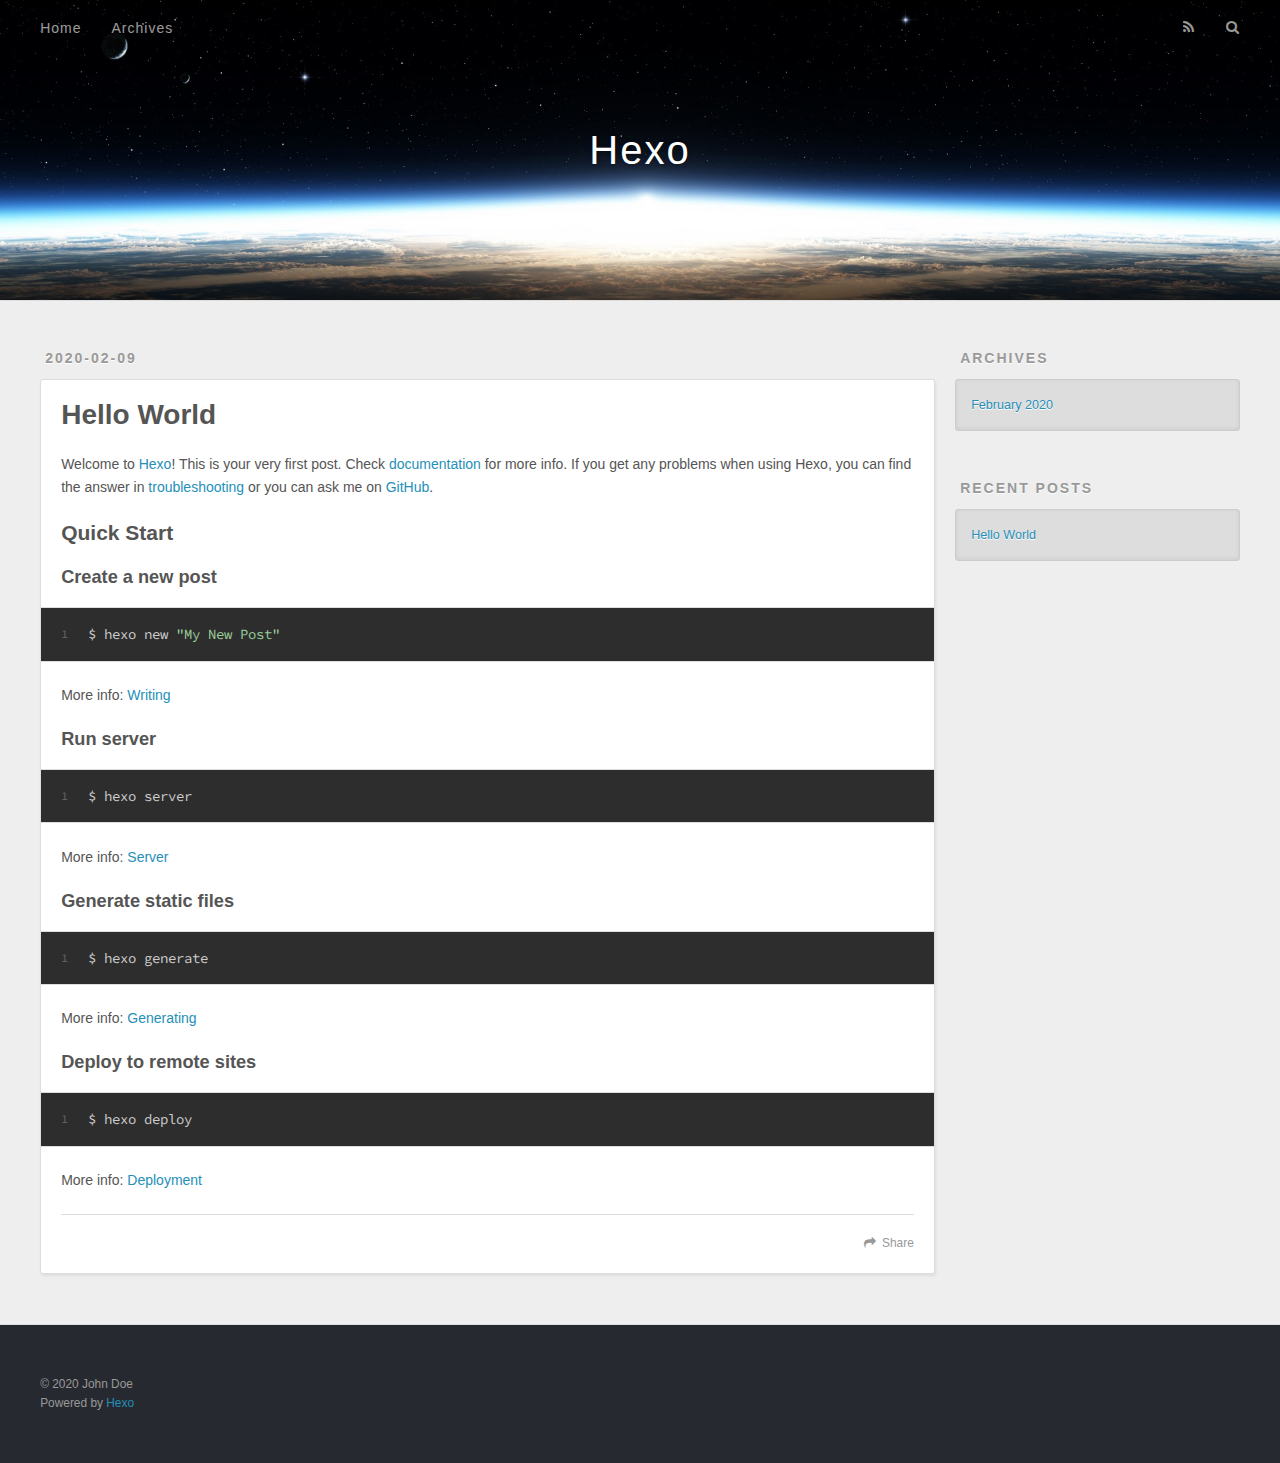
==== index.html @ d9f02077 "Site updated: 2020-02-09 15:14:43" ====
<!DOCTYPE html>
<html>
<head>
  <meta charset="utf-8">
  

  
  <title>Hexo</title>
  <meta name="viewport" content="width=device-width, initial-scale=1, maximum-scale=1">
  <meta property="og:type" content="website">
<meta property="og:title" content="Hexo">
<meta property="og:url" content="http://yoursite.com/index.html">
<meta property="og:site_name" content="Hexo">
<meta property="og:locale" content="en_US">
<meta property="article:author" content="John Doe">
<meta name="twitter:card" content="summary">
  
    <link rel="alternate" href="/atom.xml" title="Hexo" type="application/atom+xml">
  
  
    <link rel="icon" href="/favicon.png">
  
  
    <link href="//fonts.googleapis.com/css?family=Source+Code+Pro" rel="stylesheet" type="text/css">
  
  
<link rel="stylesheet" href="/css/style.css">

<meta name="generator" content="Hexo 4.2.0"></head>

<body>
  <div id="container">
    <div id="wrap">
      <header id="header">
  <div id="banner"></div>
  <div id="header-outer" class="outer">
    <div id="header-title" class="inner">
      <h1 id="logo-wrap">
        <a href="/" id="logo">Hexo</a>
      </h1>
      
    </div>
    <div id="header-inner" class="inner">
      <nav id="main-nav">
        <a id="main-nav-toggle" class="nav-icon"></a>
        
          <a class="main-nav-link" href="/">Home</a>
        
          <a class="main-nav-link" href="/archives">Archives</a>
        
      </nav>
      <nav id="sub-nav">
        
          <a id="nav-rss-link" class="nav-icon" href="/atom.xml" title="RSS Feed"></a>
        
        <a id="nav-search-btn" class="nav-icon" title="Search"></a>
      </nav>
      <div id="search-form-wrap">
        <form action="//google.com/search" method="get" accept-charset="UTF-8" class="search-form"><input type="search" name="q" class="search-form-input" placeholder="Search"><button type="submit" class="search-form-submit">&#xF002;</button><input type="hidden" name="sitesearch" value="http://yoursite.com"></form>
      </div>
    </div>
  </div>
</header>
      <div class="outer">
        <section id="main">
  
    <article id="post-hello-world" class="article article-type-post" itemscope itemprop="blogPost">
  <div class="article-meta">
    <a href="/2020/02/09/hello-world/" class="article-date">
  <time datetime="2020-02-09T06:27:03.723Z" itemprop="datePublished">2020-02-09</time>
</a>
    
  </div>
  <div class="article-inner">
    
    
      <header class="article-header">
        
  
    <h1 itemprop="name">
      <a class="article-title" href="/2020/02/09/hello-world/">Hello World</a>
    </h1>
  

      </header>
    
    <div class="article-entry" itemprop="articleBody">
      
        <p>Welcome to <a href="https://hexo.io/" target="_blank" rel="noopener">Hexo</a>! This is your very first post. Check <a href="https://hexo.io/docs/" target="_blank" rel="noopener">documentation</a> for more info. If you get any problems when using Hexo, you can find the answer in <a href="https://hexo.io/docs/troubleshooting.html" target="_blank" rel="noopener">troubleshooting</a> or you can ask me on <a href="https://github.com/hexojs/hexo/issues" target="_blank" rel="noopener">GitHub</a>.</p>
<h2 id="Quick-Start"><a href="#Quick-Start" class="headerlink" title="Quick Start"></a>Quick Start</h2><h3 id="Create-a-new-post"><a href="#Create-a-new-post" class="headerlink" title="Create a new post"></a>Create a new post</h3><figure class="highlight bash"><table><tr><td class="gutter"><pre><span class="line">1</span><br></pre></td><td class="code"><pre><span class="line">$ hexo new <span class="string">"My New Post"</span></span><br></pre></td></tr></table></figure>

<p>More info: <a href="https://hexo.io/docs/writing.html" target="_blank" rel="noopener">Writing</a></p>
<h3 id="Run-server"><a href="#Run-server" class="headerlink" title="Run server"></a>Run server</h3><figure class="highlight bash"><table><tr><td class="gutter"><pre><span class="line">1</span><br></pre></td><td class="code"><pre><span class="line">$ hexo server</span><br></pre></td></tr></table></figure>

<p>More info: <a href="https://hexo.io/docs/server.html" target="_blank" rel="noopener">Server</a></p>
<h3 id="Generate-static-files"><a href="#Generate-static-files" class="headerlink" title="Generate static files"></a>Generate static files</h3><figure class="highlight bash"><table><tr><td class="gutter"><pre><span class="line">1</span><br></pre></td><td class="code"><pre><span class="line">$ hexo generate</span><br></pre></td></tr></table></figure>

<p>More info: <a href="https://hexo.io/docs/generating.html" target="_blank" rel="noopener">Generating</a></p>
<h3 id="Deploy-to-remote-sites"><a href="#Deploy-to-remote-sites" class="headerlink" title="Deploy to remote sites"></a>Deploy to remote sites</h3><figure class="highlight bash"><table><tr><td class="gutter"><pre><span class="line">1</span><br></pre></td><td class="code"><pre><span class="line">$ hexo deploy</span><br></pre></td></tr></table></figure>

<p>More info: <a href="https://hexo.io/docs/one-command-deployment.html" target="_blank" rel="noopener">Deployment</a></p>

      
    </div>
    <footer class="article-footer">
      <a data-url="http://yoursite.com/2020/02/09/hello-world/" data-id="ck6eozmgy0000b0et5da20pxb" class="article-share-link">Share</a>
      
      
    </footer>
  </div>
  
</article>


  


</section>
        
          <aside id="sidebar">
  
    

  
    

  
    
  
    
  <div class="widget-wrap">
    <h3 class="widget-title">Archives</h3>
    <div class="widget">
      <ul class="archive-list"><li class="archive-list-item"><a class="archive-list-link" href="/archives/2020/02/">February 2020</a></li></ul>
    </div>
  </div>


  
    
  <div class="widget-wrap">
    <h3 class="widget-title">Recent Posts</h3>
    <div class="widget">
      <ul>
        
          <li>
            <a href="/2020/02/09/hello-world/">Hello World</a>
          </li>
        
      </ul>
    </div>
  </div>

  
</aside>
        
      </div>
      <footer id="footer">
  
  <div class="outer">
    <div id="footer-info" class="inner">
      &copy; 2020 John Doe<br>
      Powered by <a href="http://hexo.io/" target="_blank">Hexo</a>
    </div>
  </div>
</footer>
    </div>
    <nav id="mobile-nav">
  
    <a href="/" class="mobile-nav-link">Home</a>
  
    <a href="/archives" class="mobile-nav-link">Archives</a>
  
</nav>
    

<script src="//ajax.googleapis.com/ajax/libs/jquery/2.0.3/jquery.min.js"></script>


  
<link rel="stylesheet" href="/fancybox/jquery.fancybox.css">

  
<script src="/fancybox/jquery.fancybox.pack.js"></script>




<script src="/js/script.js"></script>




  </div>
</body>
</html>
---- css/style.css ----
body {
  width: 100%;
}
body:before,
body:after {
  content: "";
  display: table;
}
body:after {
  clear: both;
}
html,
body,
div,
span,
applet,
object,
iframe,
h1,
h2,
h3,
h4,
h5,
h6,
p,
blockquote,
pre,
a,
abbr,
acronym,
address,
big,
cite,
code,
del,
dfn,
em,
img,
ins,
kbd,
q,
s,
samp,
small,
strike,
strong,
sub,
sup,
tt,
var,
dl,
dt,
dd,
ol,
ul,
li,
fieldset,
form,
label,
legend,
table,
caption,
tbody,
tfoot,
thead,
tr,
th,
td {
  margin: 0;
  padding: 0;
  border: 0;
  outline: 0;
  font-weight: inherit;
  font-style: inherit;
  font-family: inherit;
  font-size: 100%;
  vertical-align: baseline;
}
body {
  line-height: 1;
  color: #000;
  background: #fff;
}
ol,
ul {
  list-style: none;
}
table {
  border-collapse: separate;
  border-spacing: 0;
  vertical-align: middle;
}
caption,
th,
td {
  text-align: left;
  font-weight: normal;
  vertical-align: middle;
}
a img {
  border: none;
}
input,
button {
  margin: 0;
  padding: 0;
}
input::-moz-focus-inner,
button::-moz-focus-inner {
  border: 0;
  padding: 0;
}
@font-face {
  font-family: FontAwesome;
  font-style: normal;
  font-weight: normal;
  src: url("fonts/fontawesome-webfont.eot?v=#4.0.3");
  src: url("fonts/fontawesome-webfont.eot?#iefix&v=#4.0.3") format("embedded-opentype"), url("fonts/fontawesome-webfont.woff?v=#4.0.3") format("woff"), url("fonts/fontawesome-webfont.ttf?v=#4.0.3") format("truetype"), url("fonts/fontawesome-webfont.svg#fontawesomeregular?v=#4.0.3") format("svg");
}
html,
body,
#container {
  height: 100%;
}
body {
  background: #eee;
  font: 14px -apple-system, BlinkMacSystemFont, "Segoe UI", "Roboto", "Oxygen", "Ubuntu", "Cantarell", "Fira Sans", "Droid Sans", "Helvetica Neue", sans-serif;
  -webkit-text-size-adjust: 100%;
}
.outer {
  max-width: 1220px;
  margin: 0 auto;
  padding: 0 20px;
}
.outer:before,
.outer:after {
  content: "";
  display: table;
}
.outer:after {
  clear: both;
}
.inner {
  display: inline;
  float: left;
  width: 98.33333333333333%;
  margin: 0 0.833333333333333%;
}
.left,
.alignleft {
  float: left;
}
.right,
.alignright {
  float: right;
}
.clear {
  clear: both;
}
#container {
  position: relative;
}
.mobile-nav-on {
  overflow: hidden;
}
#wrap {
  height: 100%;
  width: 100%;
  position: absolute;
  top: 0;
  left: 0;
  -webkit-transition: 0.2s ease-out;
  -moz-transition: 0.2s ease-out;
  -ms-transition: 0.2s ease-out;
  transition: 0.2s ease-out;
  z-index: 1;
  background: #eee;
}
.mobile-nav-on #wrap {
  left: 280px;
}
@media screen and (min-width: 768px) {
  #main {
    display: inline;
    float: left;
    width: 73.33333333333333%;
    margin: 0 0.833333333333333%;
  }
}
.article-date,
.article-category-link,
.archive-year,
.widget-title {
  text-decoration: none;
  text-transform: uppercase;
  letter-spacing: 2px;
  color: #999;
  margin-bottom: 1em;
  margin-left: 5px;
  line-height: 1em;
  text-shadow: 0 1px #fff;
  font-weight: bold;
}
.article-inner,
.archive-article-inner {
  background: #fff;
  -webkit-box-shadow: 1px 2px 3px #ddd;
  box-shadow: 1px 2px 3px #ddd;
  border: 1px solid #ddd;
  border-radius: 3px;
}
.article-entry h1,
.widget h1 {
  font-size: 2em;
}
.article-entry h2,
.widget h2 {
  font-size: 1.5em;
}
.article-entry h3,
.widget h3 {
  font-size: 1.3em;
}
.article-entry h4,
.widget h4 {
  font-size: 1.2em;
}
.article-entry h5,
.widget h5 {
  font-size: 1em;
}
.article-entry h6,
.widget h6 {
  font-size: 1em;
  color: #999;
}
.article-entry hr,
.widget hr {
  border: 1px dashed #ddd;
}
.article-entry strong,
.widget strong {
  font-weight: bold;
}
.article-entry em,
.widget em,
.article-entry cite,
.widget cite {
  font-style: italic;
}
.article-entry sup,
.widget sup,
.article-entry sub,
.widget sub {
  font-size: 0.75em;
  line-height: 0;
  position: relative;
  vertical-align: baseline;
}
.article-entry sup,
.widget sup {
  top: -0.5em;
}
.article-entry sub,
.widget sub {
  bottom: -0.2em;
}
.article-entry small,
.widget small {
  font-size: 0.85em;
}
.article-entry acronym,
.widget acronym,
.article-entry abbr,
.widget abbr {
  border-bottom: 1px dotted;
}
.article-entry ul,
.widget ul,
.article-entry ol,
.widget ol,
.article-entry dl,
.widget dl {
  margin: 0 20px;
  line-height: 1.6em;
}
.article-entry ul ul,
.widget ul ul,
.article-entry ol ul,
.widget ol ul,
.article-entry ul ol,
.widget ul ol,
.article-entry ol ol,
.widget ol ol {
  margin-top: 0;
  margin-bottom: 0;
}
.article-entry ul,
.widget ul {
  list-style: disc;
}
.article-entry ol,
.widget ol {
  list-style: decimal;
}
.article-entry dt,
.widget dt {
  font-weight: bold;
}
#header {
  height: 300px;
  position: relative;
  border-bottom: 1px solid #ddd;
}
#header:before,
#header:after {
  content: "";
  position: absolute;
  left: 0;
  right: 0;
  height: 40px;
}
#header:before {
  top: 0;
  background: -webkit-linear-gradient(rgba(0,0,0,0.2), transparent);
  background: -moz-linear-gradient(rgba(0,0,0,0.2), transparent);
  background: -ms-linear-gradient(rgba(0,0,0,0.2), transparent);
  background: linear-gradient(rgba(0,0,0,0.2), transparent);
}
#header:after {
  bottom: 0;
  background: -webkit-linear-gradient(transparent, rgba(0,0,0,0.2));
  background: -moz-linear-gradient(transparent, rgba(0,0,0,0.2));
  background: -ms-linear-gradient(transparent, rgba(0,0,0,0.2));
  background: linear-gradient(transparent, rgba(0,0,0,0.2));
}
#header-outer {
  height: 100%;
  position: relative;
}
#header-inner {
  position: relative;
  overflow: hidden;
}
#banner {
  position: absolute;
  top: 0;
  left: 0;
  width: 100%;
  height: 100%;
  background: url("images/banner.jpg") center #000;
  -webkit-background-size: cover;
  -moz-background-size: cover;
  background-size: cover;
  z-index: -1;
}
#header-title {
  text-align: center;
  height: 40px;
  position: absolute;
  top: 50%;
  left: 0;
  margin-top: -20px;
}
#logo,
#subtitle {
  text-decoration: none;
  color: #fff;
  font-weight: 300;
  text-shadow: 0 1px 4px rgba(0,0,0,0.3);
}
#logo {
  font-size: 40px;
  line-height: 40px;
  letter-spacing: 2px;
}
#subtitle {
  font-size: 16px;
  line-height: 16px;
  letter-spacing: 1px;
}
#subtitle-wrap {
  margin-top: 16px;
}
#main-nav {
  float: left;
  margin-left: -15px;
}
.nav-icon,
.main-nav-link {
  float: left;
  color: #fff;
  opacity: 0.6;
  text-decoration: none;
  text-shadow: 0 1px rgba(0,0,0,0.2);
  -webkit-transition: opacity 0.2s;
  -moz-transition: opacity 0.2s;
  -ms-transition: opacity 0.2s;
  transition: opacity 0.2s;
  display: block;
  padding: 20px 15px;
}
.nav-icon:hover,
.main-nav-link:hover {
  opacity: 1;
}
.nav-icon {
  font-family: FontAwesome;
  text-align: center;
  font-size: 14px;
  width: 14px;
  height: 14px;
  padding: 20px 15px;
  position: relative;
  cursor: pointer;
}
.main-nav-link {
  font-weight: 300;
  letter-spacing: 1px;
}
@media screen and (max-width: 479px) {
  .main-nav-link {
    display: none;
  }
}
#main-nav-toggle {
  display: none;
}
#main-nav-toggle:before {
  content: "\f0c9";
}
@media screen and (max-width: 479px) {
  #main-nav-toggle {
    display: block;
  }
}
#sub-nav {
  float: right;
  margin-right: -15px;
}
#nav-rss-link:before {
  content: "\f09e";
}
#nav-search-btn:before {
  content: "\f002";
}
#search-form-wrap {
  position: absolute;
  top: 15px;
  width: 150px;
  height: 30px;
  right: -150px;
  opacity: 0;
  -webkit-transition: 0.2s ease-out;
  -moz-transition: 0.2s ease-out;
  -ms-transition: 0.2s ease-out;
  transition: 0.2s ease-out;
}
#search-form-wrap.on {
  opacity: 1;
  right: 0;
}
@media screen and (max-width: 479px) {
  #search-form-wrap {
    width: 100%;
    right: -100%;
  }
}
.search-form {
  position: absolute;
  top: 0;
  left: 0;
  right: 0;
  background: #fff;
  padding: 5px 15px;
  border-radius: 15px;
  -webkit-box-shadow: 0 0 10px rgba(0,0,0,0.3);
  box-shadow: 0 0 10px rgba(0,0,0,0.3);
}
.search-form-input {
  border: none;
  background: none;
  color: #555;
  width: 100%;
  font: 13px -apple-system, BlinkMacSystemFont, "Segoe UI", "Roboto", "Oxygen", "Ubuntu", "Cantarell", "Fira Sans", "Droid Sans", "Helvetica Neue", sans-serif;
  outline: none;
}
.search-form-input::-webkit-search-results-decoration,
.search-form-input::-webkit-search-cancel-button {
  -webkit-appearance: none;
}
.search-form-submit {
  position: absolute;
  top: 50%;
  right: 10px;
  margin-top: -7px;
  font: 13px FontAwesome;
  border: none;
  background: none;
  color: #bbb;
  cursor: pointer;
}
.search-form-submit:hover,
.search-form-submit:focus {
  color: #777;
}
.article {
  margin: 50px 0;
}
.article-inner {
  overflow: hidden;
}
.article-meta:before,
.article-meta:after {
  content: "";
  display: table;
}
.article-meta:after {
  clear: both;
}
.article-date {
  float: left;
}
.article-category {
  float: left;
  line-height: 1em;
  color: #ccc;
  text-shadow: 0 1px #fff;
  margin-left: 8px;
}
.article-category:before {
  content: "\2022";
}
.article-category-link {
  margin: 0 12px 1em;
}
.article-header {
  padding: 20px 20px 0;
}
.article-title {
  text-decoration: none;
  font-size: 2em;
  font-weight: bold;
  color: #555;
  line-height: 1.1em;
  -webkit-transition: color 0.2s;
  -moz-transition: color 0.2s;
  -ms-transition: color 0.2s;
  transition: color 0.2s;
}
a.article-title:hover {
  color: #258fb8;
}
.article-entry {
  color: #555;
  padding: 0 20px;
}
.article-entry:before,
.article-entry:after {
  content: "";
  display: table;
}
.article-entry:after {
  clear: both;
}
.article-entry p,
.article-entry table {
  line-height: 1.6em;
  margin: 1.6em 0;
}
.article-entry h1,
.article-entry h2,
.article-entry h3,
.article-entry h4,
.article-entry h5,
.article-entry h6 {
  font-weight: bold;
}
.article-entry h1,
.article-entry h2,
.article-entry h3,
.article-entry h4,
.article-entry h5,
.article-entry h6 {
  line-height: 1.1em;
  margin: 1.1em 0;
}
.article-entry a {
  color: #258fb8;
  text-decoration: none;
}
.article-entry a:hover {
  text-decoration: underline;
}
.article-entry ul,
.article-entry ol,
.article-entry dl {
  margin-top: 1.6em;
  margin-bottom: 1.6em;
}
.article-entry img,
.article-entry video {
  max-width: 100%;
  height: auto;
  display: block;
  margin: auto;
}
.article-entry iframe {
  border: none;
}
.article-entry table {
  width: 100%;
  border-collapse: collapse;
  border-spacing: 0;
}
.article-entry th {
  font-weight: bold;
  border-bottom: 3px solid #ddd;
  padding-bottom: 0.5em;
}
.article-entry td {
  border-bottom: 1px solid #ddd;
  padding: 10px 0;
}
.article-entry blockquote {
  font-family: Georgia, "Times New Roman", serif;
  font-size: 1.4em;
  margin: 1.6em 20px;
  text-align: center;
}
.article-entry blockquote footer {
  font-size: 14px;
  margin: 1.6em 0;
  font-family: -apple-system, BlinkMacSystemFont, "Segoe UI", "Roboto", "Oxygen", "Ubuntu", "Cantarell", "Fira Sans", "Droid Sans", "Helvetica Neue", sans-serif;
}
.article-entry blockquote footer cite:before {
  content: "—";
  padding: 0 0.5em;
}
.article-entry .pullquote {
  text-align: left;
  width: 45%;
  margin: 0;
}
.article-entry .pullquote.left {
  margin-left: 0.5em;
  margin-right: 1em;
}
.article-entry .pullquote.right {
  margin-right: 0.5em;
  margin-left: 1em;
}
.article-entry .caption {
  color: #999;
  display: block;
  font-size: 0.9em;
  margin-top: 0.5em;
  position: relative;
  text-align: center;
}
.article-entry .video-container {
  position: relative;
  padding-top: 56.25%;
  height: 0;
  overflow: hidden;
}
.article-entry .video-container iframe,
.article-entry .video-container object,
.article-entry .video-container embed {
  position: absolute;
  top: 0;
  left: 0;
  width: 100%;
  height: 100%;
  margin-top: 0;
}
.article-more-link a {
  display: inline-block;
  line-height: 1em;
  padding: 6px 15px;
  border-radius: 15px;
  background: #eee;
  color: #999;
  text-shadow: 0 1px #fff;
  text-decoration: none;
}
.article-more-link a:hover {
  background: #258fb8;
  color: #fff;
  text-decoration: none;
  text-shadow: 0 1px #1e7293;
}
.article-footer {
  font-size: 0.85em;
  line-height: 1.6em;
  border-top: 1px solid #ddd;
  padding-top: 1.6em;
  margin: 0 20px 20px;
}
.article-footer:before,
.article-footer:after {
  content: "";
  display: table;
}
.article-footer:after {
  clear: both;
}
.article-footer a {
  color: #999;
  text-decoration: none;
}
.article-footer a:hover {
  color: #555;
}
.article-tag-list-item {
  float: left;
  margin-right: 10px;
}
.article-tag-list-link:before {
  content: "#";
}
.article-comment-link {
  float: right;
}
.article-comment-link:before {
  content: "\f075";
  font-family: FontAwesome;
  padding-right: 8px;
}
.article-share-link {
  cursor: pointer;
  float: right;
  margin-left: 20px;
}
.article-share-link:before {
  content: "\f064";
  font-family: FontAwesome;
  padding-right: 6px;
}
#article-nav {
  position: relative;
}
#article-nav:before,
#article-nav:after {
  content: "";
  display: table;
}
#article-nav:after {
  clear: both;
}
@media screen and (min-width: 768px) {
  #article-nav {
    margin: 50px 0;
  }
  #article-nav:before {
    width: 8px;
    height: 8px;
    position: absolute;
    top: 50%;
    left: 50%;
    margin-top: -4px;
    margin-left: -4px;
    content: "";
    border-radius: 50%;
    background: #ddd;
    -webkit-box-shadow: 0 1px 2px #fff;
    box-shadow: 0 1px 2px #fff;
  }
}
.article-nav-link-wrap {
  text-decoration: none;
  text-shadow: 0 1px #fff;
  color: #999;
  -webkit-box-sizing: border-box;
  -moz-box-sizing: border-box;
  box-sizing: border-box;
  margin-top: 50px;
  text-align: center;
  display: block;
}
.article-nav-link-wrap:hover {
  color: #555;
}
@media screen and (min-width: 768px) {
  .article-nav-link-wrap {
    width: 50%;
    margin-top: 0;
  }
}
@media screen and (min-width: 768px) {
  #article-nav-newer {
    float: left;
    text-align: right;
    padding-right: 20px;
  }
}
@media screen and (min-width: 768px) {
  #article-nav-older {
    float: right;
    text-align: left;
    padding-left: 20px;
  }
}
.article-nav-caption {
  text-transform: uppercase;
  letter-spacing: 2px;
  color: #ddd;
  line-height: 1em;
  font-weight: bold;
}
#article-nav-newer .article-nav-caption {
  margin-right: -2px;
}
.article-nav-title {
  font-size: 0.85em;
  line-height: 1.6em;
  margin-top: 0.5em;
}
.article-share-box {
  position: absolute;
  display: none;
  background: #fff;
  -webkit-box-shadow: 1px 2px 10px rgba(0,0,0,0.2);
  box-shadow: 1px 2px 10px rgba(0,0,0,0.2);
  border-radius: 3px;
  margin-left: -145px;
  overflow: hidden;
  z-index: 1;
}
.article-share-box.on {
  display: block;
}
.article-share-input {
  width: 100%;
  background: none;
  -webkit-box-sizing: border-box;
  -moz-box-sizing: border-box;
  box-sizing: border-box;
  font: 14px -apple-system, BlinkMacSystemFont, "Segoe UI", "Roboto", "Oxygen", "Ubuntu", "Cantarell", "Fira Sans", "Droid Sans", "Helvetica Neue", sans-serif;
  padding: 0 15px;
  color: #555;
  outline: none;
  border: 1px solid #ddd;
  border-radius: 3px 3px 0 0;
  height: 36px;
  line-height: 36px;
}
.article-share-links {
  background: #eee;
}
.article-share-links:before,
.article-share-links:after {
  content: "";
  display: table;
}
.article-share-links:after {
  clear: both;
}
.article-share-twitter,
.article-share-facebook,
.article-share-pinterest,
.article-share-google {
  width: 50px;
  height: 36px;
  display: block;
  float: left;
  position: relative;
  color: #999;
  text-shadow: 0 1px #fff;
}
.article-share-twitter:before,
.article-share-facebook:before,
.article-share-pinterest:before,
.article-share-google:before {
  font-size: 20px;
  font-family: FontAwesome;
  width: 20px;
  height: 20px;
  position: absolute;
  top: 50%;
  left: 50%;
  margin-top: -10px;
  margin-left: -10px;
  text-align: center;
}
.article-share-twitter:hover,
.article-share-facebook:hover,
.article-share-pinterest:hover,
.article-share-google:hover {
  color: #fff;
}
.article-share-twitter:before {
  content: "\f099";
}
.article-share-twitter:hover {
  background: #00aced;
  text-shadow: 0 1px #008abe;
}
.article-share-facebook:before {
  content: "\f09a";
}
.article-share-facebook:hover {
  background: #3b5998;
  text-shadow: 0 1px #2f477a;
}
.article-share-pinterest:before {
  content: "\f0d2";
}
.article-share-pinterest:hover {
  background: #cb2027;
  text-shadow: 0 1px #a21a1f;
}
.article-share-google:before {
  content: "\f0d5";
}
.article-share-google:hover {
  background: #dd4b39;
  text-shadow: 0 1px #be3221;
}
.article-gallery {
  background: #000;
  position: relative;
}
.article-gallery-photos {
  position: relative;
  overflow: hidden;
}
.article-gallery-img {
  display: none;
  max-width: 100%;
}
.article-gallery-img:first-child {
  display: block;
}
.article-gallery-img.loaded {
  position: absolute;
  display: block;
}
.article-gallery-img img {
  display: block;
  max-width: 100%;
  margin: 0 auto;
}
#comments {
  background: #fff;
  -webkit-box-shadow: 1px 2px 3px #ddd;
  box-shadow: 1px 2px 3px #ddd;
  padding: 20px;
  border: 1px solid #ddd;
  border-radius: 3px;
  margin: 50px 0;
}
#comments a {
  color: #258fb8;
}
.archives-wrap {
  margin: 50px 0;
}
.archives:before,
.archives:after {
  content: "";
  display: table;
}
.archives:after {
  clear: both;
}
.archive-year-wrap {
  margin-bottom: 1em;
}
.archives {
  -webkit-column-gap: 10px;
  -moz-column-gap: 10px;
  column-gap: 10px;
}
@media screen and (min-width: 480px) and (max-width: 767px) {
  .archives {
    -webkit-column-count: 2;
    -moz-column-count: 2;
    column-count: 2;
  }
}
@media screen and (min-width: 768px) {
  .archives {
    -webkit-column-count: 3;
    -moz-column-count: 3;
    column-count: 3;
  }
}
.archive-article {
  -webkit-column-break-inside: avoid;
  page-break-inside: avoid;
  overflow: hidden;
  break-inside: avoid-column;
}
.archive-article-inner {
  padding: 10px;
  margin-bottom: 15px;
}
.archive-article-title {
  text-decoration: none;
  font-weight: bold;
  color: #555;
  -webkit-transition: color 0.2s;
  -moz-transition: color 0.2s;
  -ms-transition: color 0.2s;
  transition: color 0.2s;
  line-height: 1.6em;
}
.archive-article-title:hover {
  color: #258fb8;
}
.archive-article-footer {
  margin-top: 1em;
}
.archive-article-date {
  color: #999;
  text-decoration: none;
  font-size: 0.85em;
  line-height: 1em;
  margin-bottom: 0.5em;
  display: block;
}
#page-nav {
  margin: 50px auto;
  background: #fff;
  -webkit-box-shadow: 1px 2px 3px #ddd;
  box-shadow: 1px 2px 3px #ddd;
  border: 1px solid #ddd;
  border-radius: 3px;
  text-align: center;
  color: #999;
  overflow: hidden;
}
#page-nav:before,
#page-nav:after {
  content: "";
  display: table;
}
#page-nav:after {
  clear: both;
}
#page-nav a,
#page-nav span {
  padding: 10px 20px;
  line-height: 1;
  height: 2ex;
}
#page-nav a {
  color: #999;
  text-decoration: none;
}
#page-nav a:hover {
  background: #999;
  color: #fff;
}
#page-nav .prev {
  float: left;
}
#page-nav .next {
  float: right;
}
#page-nav .page-number {
  display: inline-block;
}
@media screen and (max-width: 479px) {
  #page-nav .page-number {
    display: none;
  }
}
#page-nav .current {
  color: #555;
  font-weight: bold;
}
#page-nav .space {
  color: #ddd;
}
#footer {
  background: #262a30;
  padding: 50px 0;
  border-top: 1px solid #ddd;
  color: #999;
}
#footer a {
  color: #258fb8;
  text-decoration: none;
}
#footer a:hover {
  text-decoration: underline;
}
#footer-info {
  line-height: 1.6em;
  font-size: 0.85em;
}
.article-entry pre,
.article-entry .highlight {
  background: #2d2d2d;
  margin: 0 -20px;
  padding: 15px 20px;
  border-style: solid;
  border-color: #ddd;
  border-width: 1px 0;
  overflow: auto;
  color: #ccc;
  line-height: 22.400000000000002px;
}
.article-entry .highlight .gutter pre,
.article-entry .gist .gist-file .gist-data .line-numbers {
  color: #666;
  font-size: 0.85em;
}
.article-entry pre,
.article-entry code {
  font-family: "Source Code Pro", Consolas, Monaco, Menlo, Consolas, monospace;
}
.article-entry code {
  background: #eee;
  text-shadow: 0 1px #fff;
  padding: 0 0.3em;
}
.article-entry pre code {
  background: none;
  text-shadow: none;
  padding: 0;
}
.article-entry .highlight pre {
  border: none;
  margin: 0;
  padding: 0;
}
.article-entry .highlight table {
  margin: 0;
  width: auto;
}
.article-entry .highlight td {
  border: none;
  padding: 0;
}
.article-entry .highlight figcaption {
  font-size: 0.85em;
  color: #999;
  line-height: 1em;
  margin-bottom: 1em;
}
.article-entry .highlight figcaption:before,
.article-entry .highlight figcaption:after {
  content: "";
  display: table;
}
.article-entry .highlight figcaption:after {
  clear: both;
}
.article-entry .highlight figcaption a {
  float: right;
}
.article-entry .highlight .gutter pre {
  text-align: right;
  padding-right: 20px;
}
.article-entry .highlight .line {
  height: 22.400000000000002px;
}
.article-entry .highlight .line.marked {
  background: #515151;
}
.article-entry .gist {
  margin: 0 -20px;
  border-style: solid;
  border-color: #ddd;
  border-width: 1px 0;
  background: #2d2d2d;
  padding: 15px 20px 15px 0;
}
.article-entry .gist .gist-file {
  border: none;
  font-family: "Source Code Pro", Consolas, Monaco, Menlo, Consolas, monospace;
  margin: 0;
}
.article-entry .gist .gist-file .gist-data {
  background: none;
  border: none;
}
.article-entry .gist .gist-file .gist-data .line-numbers {
  background: none;
  border: none;
  padding: 0 20px 0 0;
}
.article-entry .gist .gist-file .gist-data .line-data {
  padding: 0 !important;
}
.article-entry .gist .gist-file .highlight {
  margin: 0;
  padding: 0;
  border: none;
}
.article-entry .gist .gist-file .gist-meta {
  background: #2d2d2d;
  color: #999;
  font: 0.85em -apple-system, BlinkMacSystemFont, "Segoe UI", "Roboto", "Oxygen", "Ubuntu", "Cantarell", "Fira Sans", "Droid Sans", "Helvetica Neue", sans-serif;
  text-shadow: 0 0;
  padding: 0;
  margin-top: 1em;
  margin-left: 20px;
}
.article-entry .gist .gist-file .gist-meta a {
  color: #258fb8;
  font-weight: normal;
}
.article-entry .gist .gist-file .gist-meta a:hover {
  text-decoration: underline;
}
pre .comment,
pre .title {
  color: #999;
}
pre .variable,
pre .attribute,
pre .tag,
pre .regexp,
pre .ruby .constant,
pre .xml .tag .title,
pre .xml .pi,
pre .xml .doctype,
pre .html .doctype,
pre .css .id,
pre .css .class,
pre .css .pseudo {
  color: #f2777a;
}
pre .number,
pre .preprocessor,
pre .built_in,
pre .literal,
pre .params,
pre .constant {
  color: #f99157;
}
pre .class,
pre .ruby .class .title,
pre .css .rules .attribute {
  color: #9c9;
}
pre .string,
pre .value,
pre .inheritance,
pre .header,
pre .ruby .symbol,
pre .xml .cdata {
  color: #9c9;
}
pre .css .hexcolor {
  color: #6cc;
}
pre .function,
pre .python .decorator,
pre .python .title,
pre .ruby .function .title,
pre .ruby .title .keyword,
pre .perl .sub,
pre .javascript .title,
pre .coffeescript .title {
  color: #69c;
}
pre .keyword,
pre .javascript .function {
  color: #c9c;
}
@media screen and (max-width: 479px) {
  #mobile-nav {
    position: absolute;
    top: 0;
    left: 0;
    width: 280px;
    height: 100%;
    background: #191919;
    border-right: 1px solid #fff;
  }
}
@media screen and (max-width: 479px) {
  .mobile-nav-link {
    display: block;
    color: #999;
    text-decoration: none;
    padding: 15px 20px;
    font-weight: bold;
  }
  .mobile-nav-link:hover {
    color: #fff;
  }
}
@media screen and (min-width: 768px) {
  #sidebar {
    display: inline;
    float: left;
    width: 23.333333333333332%;
    margin: 0 0.833333333333333%;
  }
}
.widget-wrap {
  margin: 50px 0;
}
.widget {
  color: #777;
  text-shadow: 0 1px #fff;
  background: #ddd;
  -webkit-box-shadow: 0 -1px 4px #ccc inset;
  box-shadow: 0 -1px 4px #ccc inset;
  border: 1px solid #ccc;
  padding: 15px;
  border-radius: 3px;
}
.widget a {
  color: #258fb8;
  text-decoration: none;
}
.widget a:hover {
  text-decoration: underline;
}
.widget ul ul,
.widget ol ul,
.widget dl ul,
.widget ul ol,
.widget ol ol,
.widget dl ol,
.widget ul dl,
.widget ol dl,
.widget dl dl {
  margin-left: 15px;
  list-style: disc;
}
.widget {
  line-height: 1.6em;
  word-wrap: break-word;
  font-size: 0.9em;
}
.widget ul,
.widget ol {
  list-style: none;
  margin: 0;
}
.widget ul ul,
.widget ol ul,
.widget ul ol,
.widget ol ol {
  margin: 0 20px;
}
.widget ul ul,
.widget ol ul {
  list-style: disc;
}
.widget ul ol,
.widget ol ol {
  list-style: decimal;
}
.category-list-count,
.tag-list-count,
.archive-list-count {
  padding-left: 5px;
  color: #999;
  font-size: 0.85em;
}
.category-list-count:before,
.tag-list-count:before,
.archive-list-count:before {
  content: "(";
}
.category-list-count:after,
.tag-list-count:after,
.archive-list-count:after {
  content: ")";
}
.tagcloud a {
  margin-right: 5px;
  display: inline-block;
}
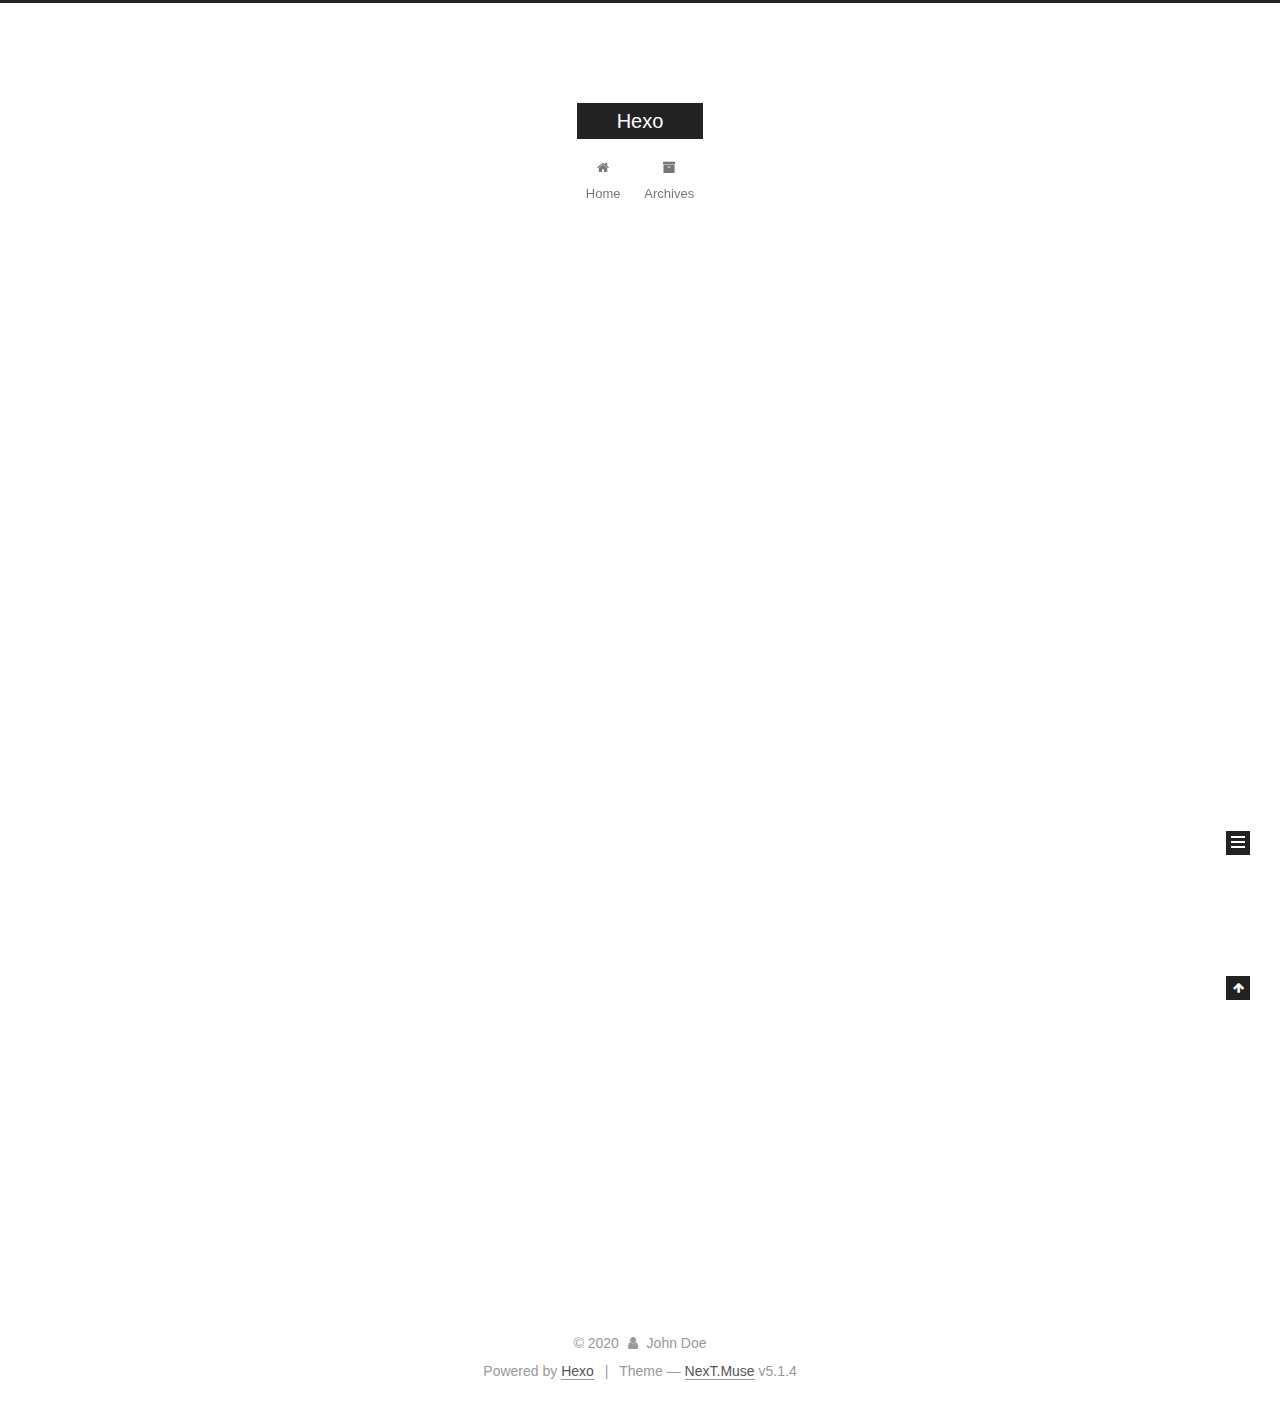
==== commit 658fbaa2: "Site updated: 2020-02-09 17:39:36" ====
--- a/index.html
+++ b/index.html
@@ -1,196 +1,620 @@
 <!DOCTYPE html>
-<html>
+
+
+
+  
+
+
+<html class="theme-next muse use-motion" lang="en">
 <head>
-  <meta charset="utf-8">
-  
-
-  
-  <title>Hexo</title>
-  <meta name="viewport" content="width=device-width, initial-scale=1, maximum-scale=1">
-  <meta property="og:type" content="website">
+  <meta charset="UTF-8"/>
+<meta http-equiv="X-UA-Compatible" content="IE=edge" />
+<meta name="viewport" content="width=device-width, initial-scale=1, maximum-scale=1"/>
+<meta name="theme-color" content="#222">
+
+
+
+
+
+
+
+
+
+<meta http-equiv="Cache-Control" content="no-transform" />
+<meta http-equiv="Cache-Control" content="no-siteapp" />
+
+
+
+
+
+
+
+
+
+
+
+
+
+
+
+
+  
+  
+  <link href="/lib/fancybox/source/jquery.fancybox.css?v=2.1.5" rel="stylesheet" type="text/css" />
+
+
+
+
+
+
+
+<link href="/lib/font-awesome/css/font-awesome.min.css?v=4.6.2" rel="stylesheet" type="text/css" />
+
+<link href="/css/main.css?v=5.1.4" rel="stylesheet" type="text/css" />
+
+
+  <link rel="apple-touch-icon" sizes="180x180" href="/images/apple-touch-icon-next.png?v=5.1.4">
+
+
+  <link rel="icon" type="image/png" sizes="32x32" href="/images/favicon-32x32-next.png?v=5.1.4">
+
+
+  <link rel="icon" type="image/png" sizes="16x16" href="/images/favicon-16x16-next.png?v=5.1.4">
+
+
+  <link rel="mask-icon" href="/images/logo.svg?v=5.1.4" color="#222">
+
+
+
+
+
+  <meta name="keywords" content="Hexo, NexT" />
+
+
+
+
+
+
+
+
+
+
+<meta property="og:type" content="website">
 <meta property="og:title" content="Hexo">
 <meta property="og:url" content="http://yoursite.com/index.html">
 <meta property="og:site_name" content="Hexo">
 <meta property="og:locale" content="en_US">
 <meta property="article:author" content="John Doe">
 <meta name="twitter:card" content="summary">
-  
-    <link rel="alternate" href="/atom.xml" title="Hexo" type="application/atom+xml">
-  
-  
-    <link rel="icon" href="/favicon.png">
-  
-  
-    <link href="//fonts.googleapis.com/css?family=Source+Code+Pro" rel="stylesheet" type="text/css">
-  
-  
-<link rel="stylesheet" href="/css/style.css">
+
+
+
+<script type="text/javascript" id="hexo.configurations">
+  var NexT = window.NexT || {};
+  var CONFIG = {
+    root: '/',
+    scheme: 'Muse',
+    version: '5.1.4',
+    sidebar: {"position":"left","display":"post","offset":12,"b2t":false,"scrollpercent":false,"onmobile":false},
+    fancybox: true,
+    tabs: true,
+    motion: {"enable":true,"async":false,"transition":{"post_block":"fadeIn","post_header":"slideDownIn","post_body":"slideDownIn","coll_header":"slideLeftIn","sidebar":"slideUpIn"}},
+    duoshuo: {
+      userId: '0',
+      author: 'Author'
+    },
+    algolia: {
+      applicationID: '',
+      apiKey: '',
+      indexName: '',
+      hits: {"per_page":10},
+      labels: {"input_placeholder":"Search for Posts","hits_empty":"We didn't find any results for the search: ${query}","hits_stats":"${hits} results found in ${time} ms"}
+    }
+  };
+</script>
+
+
+
+  <link rel="canonical" href="http://yoursite.com/"/>
+
+
+
+
+
+  <title>Hexo</title>
+  
+
+
+
+
+
+
+
 
 <meta name="generator" content="Hexo 4.2.0"></head>
 
-<body>
-  <div id="container">
-    <div id="wrap">
-      <header id="header">
-  <div id="banner"></div>
-  <div id="header-outer" class="outer">
-    <div id="header-title" class="inner">
-      <h1 id="logo-wrap">
-        <a href="/" id="logo">Hexo</a>
-      </h1>
-      
+<body itemscope itemtype="http://schema.org/WebPage" lang="en">
+
+  
+  
+    
+  
+
+  <div class="container sidebar-position-left 
+  page-home">
+    <div class="headband"></div>
+
+    <header id="header" class="header" itemscope itemtype="http://schema.org/WPHeader">
+      <div class="header-inner"><div class="site-brand-wrapper">
+  <div class="site-meta ">
+    
+
+    <div class="custom-logo-site-title">
+      <a href="/"  class="brand" rel="start">
+        <span class="logo-line-before"><i></i></span>
+        <span class="site-title">Hexo</span>
+        <span class="logo-line-after"><i></i></span>
+      </a>
     </div>
-    <div id="header-inner" class="inner">
-      <nav id="main-nav">
-        <a id="main-nav-toggle" class="nav-icon"></a>
-        
-          <a class="main-nav-link" href="/">Home</a>
-        
-          <a class="main-nav-link" href="/archives">Archives</a>
-        
-      </nav>
-      <nav id="sub-nav">
-        
-          <a id="nav-rss-link" class="nav-icon" href="/atom.xml" title="RSS Feed"></a>
-        
-        <a id="nav-search-btn" class="nav-icon" title="Search"></a>
-      </nav>
-      <div id="search-form-wrap">
-        <form action="//google.com/search" method="get" accept-charset="UTF-8" class="search-form"><input type="search" name="q" class="search-form-input" placeholder="Search"><button type="submit" class="search-form-submit">&#xF002;</button><input type="hidden" name="sitesearch" value="http://yoursite.com"></form>
-      </div>
+      
+        <p class="site-subtitle"></p>
+      
+  </div>
+
+  <div class="site-nav-toggle">
+    <button>
+      <span class="btn-bar"></span>
+      <span class="btn-bar"></span>
+      <span class="btn-bar"></span>
+    </button>
+  </div>
+</div>
+
+<nav class="site-nav">
+  
+
+  
+    <ul id="menu" class="menu">
+      
+        
+        <li class="menu-item menu-item-home">
+          <a href="/%20" rel="section">
+            
+              <i class="menu-item-icon fa fa-fw fa-home"></i> <br />
+            
+            Home
+          </a>
+        </li>
+      
+        
+        <li class="menu-item menu-item-archives">
+          <a href="/archives/%20" rel="section">
+            
+              <i class="menu-item-icon fa fa-fw fa-archive"></i> <br />
+            
+            Archives
+          </a>
+        </li>
+      
+
+      
+    </ul>
+  
+
+  
+</nav>
+
+
+
+ </div>
+    </header>
+
+    <main id="main" class="main">
+      <div class="main-inner">
+        <div class="content-wrap">
+          <div id="content" class="content">
+            
+  <section id="posts" class="posts-expand">
+    
+      
+
+  
+
+  
+  
+  
+
+  <article class="post post-type-normal" itemscope itemtype="http://schema.org/Article">
+  
+  
+  
+  <div class="post-block">
+    <link itemprop="mainEntityOfPage" href="http://yoursite.com/2020/02/09/hello-world/">
+
+    <span hidden itemprop="author" itemscope itemtype="http://schema.org/Person">
+      <meta itemprop="name" content="John Doe">
+      <meta itemprop="description" content="">
+      <meta itemprop="image" content="/images/avatar.gif">
+    </span>
+
+    <span hidden itemprop="publisher" itemscope itemtype="http://schema.org/Organization">
+      <meta itemprop="name" content="Hexo">
+    </span>
+
+    
+      <header class="post-header">
+
+        
+        
+          <h1 class="post-title" itemprop="name headline">
+                
+                <a class="post-title-link" href="/2020/02/09/hello-world/" itemprop="url">Hello World</a></h1>
+        
+
+        <div class="post-meta">
+          <span class="post-time">
+            
+              <span class="post-meta-item-icon">
+                <i class="fa fa-calendar-o"></i>
+              </span>
+              
+                <span class="post-meta-item-text">Posted on</span>
+              
+              <time title="Post created" itemprop="dateCreated datePublished" datetime="2020-02-09T14:27:03+08:00">
+                2020-02-09
+              </time>
+            
+
+            
+
+            
+          </span>
+
+          
+
+          
+            
+          
+
+          
+          
+
+          
+
+          
+
+          
+
+        </div>
+      </header>
+    
+
+    
+    
+    
+    <div class="post-body" itemprop="articleBody">
+
+      
+      
+
+      
+        
+          
+            <p>Welcome to <a href="https://hexo.io/" target="_blank" rel="noopener">Hexo</a>! This is your very first post. Check <a href="https://hexo.io/docs/" target="_blank" rel="noopener">documentation</a> for more info. If you get any problems when using Hexo, you can find the answer in <a href="https://hexo.io/docs/troubleshooting.html" target="_blank" rel="noopener">troubleshooting</a> or you can ask me on <a href="https://github.com/hexojs/hexo/issues" target="_blank" rel="noopener">GitHub</a>.</p>
+<h2 id="Quick-Start"><a href="#Quick-Start" class="headerlink" title="Quick Start"></a>Quick Start</h2><h3 id="Create-a-new-post"><a href="#Create-a-new-post" class="headerlink" title="Create a new post"></a>Create a new post</h3><figure class="highlight bash"><table><tr><td class="gutter"><pre><span class="line">1</span><br></pre></td><td class="code"><pre><span class="line">$ hexo new <span class="string">"My New Post"</span></span><br></pre></td></tr></table></figure>
+
+<p>More info: <a href="https://hexo.io/docs/writing.html" target="_blank" rel="noopener">Writing</a></p>
+<h3 id="Run-server"><a href="#Run-server" class="headerlink" title="Run server"></a>Run server</h3><figure class="highlight bash"><table><tr><td class="gutter"><pre><span class="line">1</span><br></pre></td><td class="code"><pre><span class="line">$ hexo server</span><br></pre></td></tr></table></figure>
+
+<p>More info: <a href="https://hexo.io/docs/server.html" target="_blank" rel="noopener">Server</a></p>
+<h3 id="Generate-static-files"><a href="#Generate-static-files" class="headerlink" title="Generate static files"></a>Generate static files</h3><figure class="highlight bash"><table><tr><td class="gutter"><pre><span class="line">1</span><br></pre></td><td class="code"><pre><span class="line">$ hexo generate</span><br></pre></td></tr></table></figure>
+
+<p>More info: <a href="https://hexo.io/docs/generating.html" target="_blank" rel="noopener">Generating</a></p>
+<h3 id="Deploy-to-remote-sites"><a href="#Deploy-to-remote-sites" class="headerlink" title="Deploy to remote sites"></a>Deploy to remote sites</h3><figure class="highlight bash"><table><tr><td class="gutter"><pre><span class="line">1</span><br></pre></td><td class="code"><pre><span class="line">$ hexo deploy</span><br></pre></td></tr></table></figure>
+
+<p>More info: <a href="https://hexo.io/docs/one-command-deployment.html" target="_blank" rel="noopener">Deployment</a></p>
+
+          
+        
+      
+    </div>
+    
+    
+    
+
+    
+
+    
+
+    
+
+    <footer class="post-footer">
+      
+
+      
+
+      
+
+      
+      
+        <div class="post-eof"></div>
+      
+    </footer>
+  </div>
+  
+  
+  
+  </article>
+
+
+    
+  </section>
+
+  
+
+
+          </div>
+          
+
+
+          
+
+        </div>
+        
+          
+  
+  <div class="sidebar-toggle">
+    <div class="sidebar-toggle-line-wrap">
+      <span class="sidebar-toggle-line sidebar-toggle-line-first"></span>
+      <span class="sidebar-toggle-line sidebar-toggle-line-middle"></span>
+      <span class="sidebar-toggle-line sidebar-toggle-line-last"></span>
     </div>
   </div>
-</header>
-      <div class="outer">
-        <section id="main">
-  
-    <article id="post-hello-world" class="article article-type-post" itemscope itemprop="blogPost">
-  <div class="article-meta">
-    <a href="/2020/02/09/hello-world/" class="article-date">
-  <time datetime="2020-02-09T06:27:03.723Z" itemprop="datePublished">2020-02-09</time>
-</a>
-    
+
+  <aside id="sidebar" class="sidebar">
+    
+    <div class="sidebar-inner">
+
+      
+
+      
+
+      <section class="site-overview-wrap sidebar-panel sidebar-panel-active">
+        <div class="site-overview">
+          <div class="site-author motion-element" itemprop="author" itemscope itemtype="http://schema.org/Person">
+            
+              <p class="site-author-name" itemprop="name">John Doe</p>
+              <p class="site-description motion-element" itemprop="description"></p>
+          </div>
+
+          <nav class="site-state motion-element">
+
+            
+              <div class="site-state-item site-state-posts">
+              
+                <a href="/archives/%20%7C%7C%20archive">
+              
+                  <span class="site-state-item-count">1</span>
+                  <span class="site-state-item-name">posts</span>
+                </a>
+              </div>
+            
+
+            
+
+            
+
+          </nav>
+
+          
+
+          
+
+          
+          
+
+          
+          
+
+          
+
+        </div>
+      </section>
+
+      
+
+      
+
+    </div>
+  </aside>
+
+
+        
+      </div>
+    </main>
+
+    <footer id="footer" class="footer">
+      <div class="footer-inner">
+        <div class="copyright">&copy; <span itemprop="copyrightYear">2020</span>
+  <span class="with-love">
+    <i class="fa fa-user"></i>
+  </span>
+  <span class="author" itemprop="copyrightHolder">John Doe</span>
+
+  
+</div>
+
+
+  <div class="powered-by">Powered by <a class="theme-link" target="_blank" href="https://hexo.io">Hexo</a></div>
+
+
+
+  <span class="post-meta-divider">|</span>
+
+
+
+  <div class="theme-info">Theme &mdash; <a class="theme-link" target="_blank" href="https://github.com/iissnan/hexo-theme-next">NexT.Muse</a> v5.1.4</div>
+
+
+
+
+        
+
+
+
+
+
+
+
+        
+      </div>
+    </footer>
+
+    
+      <div class="back-to-top">
+        <i class="fa fa-arrow-up"></i>
+        
+      </div>
+    
+
+    
+
   </div>
-  <div class="article-inner">
-    
-    
-      <header class="article-header">
-        
-  
-    <h1 itemprop="name">
-      <a class="article-title" href="/2020/02/09/hello-world/">Hello World</a>
-    </h1>
-  
-
-      </header>
-    
-    <div class="article-entry" itemprop="articleBody">
-      
-        <p>Welcome to <a href="https://hexo.io/" target="_blank" rel="noopener">Hexo</a>! This is your very first post. Check <a href="https://hexo.io/docs/" target="_blank" rel="noopener">documentation</a> for more info. If you get any problems when using Hexo, you can find the answer in <a href="https://hexo.io/docs/troubleshooting.html" target="_blank" rel="noopener">troubleshooting</a> or you can ask me on <a href="https://github.com/hexojs/hexo/issues" target="_blank" rel="noopener">GitHub</a>.</p>
-<h2 id="Quick-Start"><a href="#Quick-Start" class="headerlink" title="Quick Start"></a>Quick Start</h2><h3 id="Create-a-new-post"><a href="#Create-a-new-post" class="headerlink" title="Create a new post"></a>Create a new post</h3><figure class="highlight bash"><table><tr><td class="gutter"><pre><span class="line">1</span><br></pre></td><td class="code"><pre><span class="line">$ hexo new <span class="string">"My New Post"</span></span><br></pre></td></tr></table></figure>
-
-<p>More info: <a href="https://hexo.io/docs/writing.html" target="_blank" rel="noopener">Writing</a></p>
-<h3 id="Run-server"><a href="#Run-server" class="headerlink" title="Run server"></a>Run server</h3><figure class="highlight bash"><table><tr><td class="gutter"><pre><span class="line">1</span><br></pre></td><td class="code"><pre><span class="line">$ hexo server</span><br></pre></td></tr></table></figure>
-
-<p>More info: <a href="https://hexo.io/docs/server.html" target="_blank" rel="noopener">Server</a></p>
-<h3 id="Generate-static-files"><a href="#Generate-static-files" class="headerlink" title="Generate static files"></a>Generate static files</h3><figure class="highlight bash"><table><tr><td class="gutter"><pre><span class="line">1</span><br></pre></td><td class="code"><pre><span class="line">$ hexo generate</span><br></pre></td></tr></table></figure>
-
-<p>More info: <a href="https://hexo.io/docs/generating.html" target="_blank" rel="noopener">Generating</a></p>
-<h3 id="Deploy-to-remote-sites"><a href="#Deploy-to-remote-sites" class="headerlink" title="Deploy to remote sites"></a>Deploy to remote sites</h3><figure class="highlight bash"><table><tr><td class="gutter"><pre><span class="line">1</span><br></pre></td><td class="code"><pre><span class="line">$ hexo deploy</span><br></pre></td></tr></table></figure>
-
-<p>More info: <a href="https://hexo.io/docs/one-command-deployment.html" target="_blank" rel="noopener">Deployment</a></p>
-
-      
-    </div>
-    <footer class="article-footer">
-      <a data-url="http://yoursite.com/2020/02/09/hello-world/" data-id="ck6eozmgy0000b0et5da20pxb" class="article-share-link">Share</a>
-      
-      
-    </footer>
-  </div>
-  
-</article>
-
-
-  
-
-
-</section>
-        
-          <aside id="sidebar">
-  
-    
-
-  
-    
-
-  
-    
-  
-    
-  <div class="widget-wrap">
-    <h3 class="widget-title">Archives</h3>
-    <div class="widget">
-      <ul class="archive-list"><li class="archive-list-item"><a class="archive-list-link" href="/archives/2020/02/">February 2020</a></li></ul>
-    </div>
-  </div>
-
-
-  
-    
-  <div class="widget-wrap">
-    <h3 class="widget-title">Recent Posts</h3>
-    <div class="widget">
-      <ul>
-        
-          <li>
-            <a href="/2020/02/09/hello-world/">Hello World</a>
-          </li>
-        
-      </ul>
-    </div>
-  </div>
-
-  
-</aside>
-        
-      </div>
-      <footer id="footer">
-  
-  <div class="outer">
-    <div id="footer-info" class="inner">
-      &copy; 2020 John Doe<br>
-      Powered by <a href="http://hexo.io/" target="_blank">Hexo</a>
-    </div>
-  </div>
-</footer>
-    </div>
-    <nav id="mobile-nav">
-  
-    <a href="/" class="mobile-nav-link">Home</a>
-  
-    <a href="/archives" class="mobile-nav-link">Archives</a>
-  
-</nav>
-    
-
-<script src="//ajax.googleapis.com/ajax/libs/jquery/2.0.3/jquery.min.js"></script>
-
-
-  
-<link rel="stylesheet" href="/fancybox/jquery.fancybox.css">
-
-  
-<script src="/fancybox/jquery.fancybox.pack.js"></script>
-
-
-
-
-<script src="/js/script.js"></script>
-
-
-
-
-  </div>
+
+  
+
+<script type="text/javascript">
+  if (Object.prototype.toString.call(window.Promise) !== '[object Function]') {
+    window.Promise = null;
+  }
+</script>
+
+
+
+
+
+
+
+
+
+  
+
+
+
+
+
+
+
+
+
+
+
+
+  
+  
+    <script type="text/javascript" src="/lib/jquery/index.js?v=2.1.3"></script>
+  
+
+  
+  
+    <script type="text/javascript" src="/lib/fastclick/lib/fastclick.min.js?v=1.0.6"></script>
+  
+
+  
+  
+    <script type="text/javascript" src="/lib/jquery_lazyload/jquery.lazyload.js?v=1.9.7"></script>
+  
+
+  
+  
+    <script type="text/javascript" src="/lib/velocity/velocity.min.js?v=1.2.1"></script>
+  
+
+  
+  
+    <script type="text/javascript" src="/lib/velocity/velocity.ui.min.js?v=1.2.1"></script>
+  
+
+  
+  
+    <script type="text/javascript" src="/lib/fancybox/source/jquery.fancybox.pack.js?v=2.1.5"></script>
+  
+
+
+  
+
+
+  <script type="text/javascript" src="/js/src/utils.js?v=5.1.4"></script>
+
+  <script type="text/javascript" src="/js/src/motion.js?v=5.1.4"></script>
+
+
+
+  
+  
+
+  
+
+  
+
+
+  <script type="text/javascript" src="/js/src/bootstrap.js?v=5.1.4"></script>
+
+
+
+  
+
+
+  
+
+
+
+
+	
+
+
+
+
+
+  
+
+
+
+
+
+  
+
+
+
+
+
+
+
+
+
+
+
+
+  
+
+
+
+
+
+  
+
+  
+
+  
+
+  
+  
+
+  
+
+  
+
+  
+
 </body>
-</html>+</html>
--- a/css/main.css
+++ b/css/main.css
@@ -0,0 +1,2662 @@
+/* normalize.css v3.0.2 | MIT License | git.io/normalize */
+html {
+  font-family: sans-serif; /* 1 */
+  -ms-text-size-adjust: 100%; /* 2 */
+  -webkit-text-size-adjust: 100%; /* 2 */
+}
+body {
+  margin: 0;
+}
+article,
+aside,
+details,
+figcaption,
+figure,
+footer,
+header,
+hgroup,
+main,
+menu,
+nav,
+section,
+summary {
+  display: block;
+}
+audio,
+canvas,
+progress,
+video {
+  display: inline-block; /* 1 */
+  vertical-align: baseline; /* 2 */
+}
+audio:not([controls]) {
+  display: none;
+  height: 0;
+}
+[hidden],
+template {
+  display: none;
+}
+a {
+  background-color: transparent;
+}
+a:active,
+a:hover {
+  outline: 0;
+}
+abbr[title] {
+  border-bottom: 1px dotted;
+}
+b,
+strong {
+  font-weight: bold;
+}
+dfn {
+  font-style: italic;
+}
+h1 {
+  font-size: 2em;
+  margin: 0.67em 0;
+}
+mark {
+  background: #ff0;
+  color: #000;
+}
+small {
+  font-size: 80%;
+}
+sub,
+sup {
+  font-size: 75%;
+  line-height: 0;
+  position: relative;
+  vertical-align: baseline;
+}
+sup {
+  top: -0.5em;
+}
+sub {
+  bottom: -0.25em;
+}
+img {
+  border: 0;
+}
+svg:not(:root) {
+  overflow: hidden;
+}
+figure {
+  margin: 1em 40px;
+}
+hr {
+  -moz-box-sizing: content-box;
+  box-sizing: content-box;
+  height: 0;
+}
+pre {
+  overflow: auto;
+}
+code,
+kbd,
+pre,
+samp {
+  font-family: monospace, monospace;
+  font-size: 1em;
+}
+button,
+input,
+optgroup,
+select,
+textarea {
+  color: inherit; /* 1 */
+  font: inherit; /* 2 */
+  margin: 0; /* 3 */
+}
+button {
+  overflow: visible;
+}
+button,
+select {
+  text-transform: none;
+}
+button,
+html input[type="button"],
+input[type="reset"],
+input[type="submit"] {
+  -webkit-appearance: button; /* 2 */
+  cursor: pointer; /* 3 */
+}
+button[disabled],
+html input[disabled] {
+  cursor: default;
+}
+button::-moz-focus-inner,
+input::-moz-focus-inner {
+  border: 0;
+  padding: 0;
+}
+input {
+  line-height: normal;
+}
+input[type="checkbox"],
+input[type="radio"] {
+  box-sizing: border-box; /* 1 */
+  padding: 0; /* 2 */
+}
+input[type="number"]::-webkit-inner-spin-button,
+input[type="number"]::-webkit-outer-spin-button {
+  height: auto;
+}
+input[type="search"] {
+  -webkit-appearance: textfield; /* 1 */
+  -moz-box-sizing: content-box;
+  -webkit-box-sizing: content-box; /* 2 */
+  box-sizing: content-box;
+}
+input[type="search"]::-webkit-search-cancel-button,
+input[type="search"]::-webkit-search-decoration {
+  -webkit-appearance: none;
+}
+fieldset {
+  border: 1px solid #c0c0c0;
+  margin: 0 2px;
+  padding: 0.35em 0.625em 0.75em;
+}
+legend {
+  border: 0; /* 1 */
+  padding: 0; /* 2 */
+}
+textarea {
+  overflow: auto;
+}
+optgroup {
+  font-weight: bold;
+}
+table {
+  border-collapse: collapse;
+  border-spacing: 0;
+}
+td,
+th {
+  padding: 0;
+}
+::selection {
+  background: #262a30;
+  color: #fff;
+}
+body {
+  position: relative;
+  font-family: 'Lato', "PingFang SC", "Microsoft YaHei", sans-serif;
+  font-size: 14px;
+  line-height: 2;
+  color: #555;
+  background: #fff;
+}
+@media (max-width: 767px) {
+  body {
+    padding-right: 0 !important;
+  }
+}
+@media (min-width: 768px) and (max-width: 991px) {
+  body {
+    padding-right: 0 !important;
+  }
+}
+@media (min-width: 1600px) {
+  body {
+    font-size: 16px;
+  }
+}
+h1,
+h2,
+h3,
+h4,
+h5,
+h6 {
+  margin: 0;
+  padding: 0;
+  font-weight: bold;
+  line-height: 1.5;
+  font-family: 'Lato', "PingFang SC", "Microsoft YaHei", sans-serif;
+}
+h2,
+h3,
+h4,
+h5,
+h6 {
+  margin: 20px 0 15px;
+}
+h1 {
+  font-size: 22px;
+}
+@media (max-width: 767px) {
+  h1 {
+    font-size: 18px;
+  }
+}
+h2 {
+  font-size: 20px;
+}
+@media (max-width: 767px) {
+  h2 {
+    font-size: 16px;
+  }
+}
+h3 {
+  font-size: 18px;
+}
+@media (max-width: 767px) {
+  h3 {
+    font-size: 14px;
+  }
+}
+h4 {
+  font-size: 16px;
+}
+@media (max-width: 767px) {
+  h4 {
+    font-size: 12px;
+  }
+}
+h5 {
+  font-size: 14px;
+}
+@media (max-width: 767px) {
+  h5 {
+    font-size: 10px;
+  }
+}
+h6 {
+  font-size: 12px;
+}
+@media (max-width: 767px) {
+  h6 {
+    font-size: 8px;
+  }
+}
+p {
+  margin: 0 0 20px 0;
+}
+a {
+  color: #555;
+  text-decoration: none;
+  outline: none;
+  border-bottom: 1px solid #999;
+  word-wrap: break-word;
+}
+a:hover {
+  color: #222;
+  border-bottom-color: #222;
+}
+blockquote {
+  margin: 0;
+  padding: 0;
+}
+img {
+  display: block;
+  margin: auto;
+  max-width: 100%;
+  height: auto;
+}
+hr {
+  margin: 40px 0;
+  height: 3px;
+  border: none;
+  background-color: #ddd;
+  background-image: repeating-linear-gradient(-45deg, #fff, #fff 4px, transparent 4px, transparent 8px);
+}
+blockquote {
+  padding: 0 15px;
+  color: #666;
+  border-left: 4px solid #ddd;
+}
+blockquote cite::before {
+  content: "-";
+  padding: 0 5px;
+}
+dt {
+  font-weight: 700;
+}
+dd {
+  margin: 0;
+  padding: 0;
+}
+kbd {
+  border: 1px solid #ccc;
+  border-radius: 0.2em;
+  box-shadow: 0.1em 0.1em 0.2em rgba(0,0,0,0.1);
+  background-color: #f9f9f9;
+  font-family: inherit;
+  background-image: -webkit-linear-gradient(top, #eee, #fff, #eee);
+  padding: 0.1em 0.3em;
+  white-space: nowrap;
+}
+.text-left {
+  text-align: left;
+}
+.text-center {
+  text-align: center;
+}
+.text-right {
+  text-align: right;
+}
+.text-justify {
+  text-align: justify;
+}
+.text-nowrap {
+  white-space: nowrap;
+}
+.text-lowercase {
+  text-transform: lowercase;
+}
+.text-uppercase {
+  text-transform: uppercase;
+}
+.text-capitalize {
+  text-transform: capitalize;
+}
+.center-block {
+  display: block;
+  margin-left: auto;
+  margin-right: auto;
+}
+.clearfix:before,
+.clearfix:after {
+  content: " ";
+  display: table;
+}
+.clearfix:after {
+  clear: both;
+}
+.pullquote {
+  width: 45%;
+}
+.pullquote.left {
+  float: left;
+  margin-left: 5px;
+  margin-right: 10px;
+}
+.pullquote.right {
+  float: right;
+  margin-left: 10px;
+  margin-right: 5px;
+}
+.affix.affix.affix {
+  position: fixed;
+}
+.translation {
+  margin-top: -20px;
+  font-size: 14px;
+  color: #999;
+}
+.scrollbar-measure {
+  width: 100px;
+  height: 100px;
+  overflow: scroll;
+  position: absolute;
+  top: -9999px;
+}
+.use-motion .motion-element {
+  opacity: 0;
+}
+table {
+  margin: 20px 0;
+  width: 100%;
+  border-collapse: collapse;
+  border-spacing: 0;
+  border: 1px solid #ddd;
+  font-size: 14px;
+  table-layout: fixed;
+  word-wrap: break-all;
+}
+table>tbody>tr:nth-of-type(odd) {
+  background-color: #f9f9f9;
+}
+table>tbody>tr:hover {
+  background-color: #f5f5f5;
+}
+caption,
+th,
+td {
+  padding: 8px;
+  text-align: left;
+  vertical-align: middle;
+  font-weight: normal;
+}
+th,
+td {
+  border-bottom: 3px solid #ddd;
+  border-right: 1px solid #eee;
+}
+th {
+  padding-bottom: 10px;
+  font-weight: 700;
+}
+td {
+  border-bottom-width: 1px;
+}
+html,
+body {
+  height: 100%;
+}
+.container {
+  position: relative;
+  min-height: 100%;
+}
+.header-inner {
+  margin: 0 auto;
+  padding: 100px 0 70px;
+  width: 700px;
+}
+@media (min-width: 1600px) {
+  .container .header-inner {
+    width: 900px;
+  }
+}
+.main {
+  padding-bottom: 150px;
+}
+.main-inner {
+  margin: 0 auto;
+  width: 700px;
+}
+@media (min-width: 1600px) {
+  .container .main-inner {
+    width: 900px;
+  }
+}
+.footer {
+  position: absolute;
+  left: 0;
+  bottom: 0;
+  width: 100%;
+  min-height: 50px;
+}
+.footer-inner {
+  box-sizing: border-box;
+  margin: 20px auto;
+  width: 700px;
+}
+@media (min-width: 1600px) {
+  .container .footer-inner {
+    width: 900px;
+  }
+}
+pre,
+.highlight {
+  overflow: auto;
+  margin: 20px 0;
+  padding: 0;
+  font-size: 13px;
+  color: #4d4d4c;
+  background: #f7f7f7;
+  line-height: 1.6;
+}
+pre,
+code {
+  font-family: consolas, Menlo, "PingFang SC", "Microsoft YaHei", monospace;
+}
+code {
+  padding: 2px 4px;
+  word-wrap: break-word;
+  color: #555;
+  background: #eee;
+  border-radius: 3px;
+  font-size: 13px;
+}
+pre {
+  padding: 10px;
+}
+pre code {
+  padding: 0;
+  color: #4d4d4c;
+  background: none;
+  text-shadow: none;
+}
+.highlight {
+  border-radius: 1px;
+}
+.highlight pre {
+  border: none;
+  margin: 0;
+  padding: 10px 0;
+}
+.highlight table {
+  margin: 0;
+  width: auto;
+  border: none;
+}
+.highlight td {
+  border: none;
+  padding: 0;
+}
+.highlight figcaption {
+  font-size: 1em;
+  color: #4d4d4c;
+  line-height: 1em;
+  margin-bottom: 1em;
+}
+.highlight figcaption:before,
+.highlight figcaption:after {
+  content: " ";
+  display: table;
+}
+.highlight figcaption:after {
+  clear: both;
+}
+.highlight figcaption a {
+  float: right;
+  color: #4d4d4c;
+}
+.highlight figcaption a:hover {
+  border-bottom-color: #4d4d4c;
+}
+.highlight .gutter pre {
+  padding-left: 10px;
+  padding-right: 10px;
+  color: #869194;
+  text-align: right;
+  background-color: #eff2f3;
+}
+.highlight .code pre {
+  width: 100%;
+  padding-left: 10px;
+  padding-right: 10px;
+  background-color: #f7f7f7;
+}
+.highlight .line {
+  height: 20px;
+}
+.gutter {
+  -webkit-user-select: none;
+  -moz-user-select: none;
+  -ms-user-select: none;
+  user-select: none;
+}
+.gist table {
+  width: auto;
+}
+.gist table td {
+  border: none;
+}
+pre .deletion {
+  background: #fdd;
+}
+pre .addition {
+  background: #dfd;
+}
+pre .meta {
+  color: #8959a8;
+}
+pre .comment {
+  color: #8e908c;
+}
+pre .variable,
+pre .attribute,
+pre .tag,
+pre .regexp,
+pre .ruby .constant,
+pre .xml .tag .title,
+pre .xml .pi,
+pre .xml .doctype,
+pre .html .doctype,
+pre .css .id,
+pre .css .class,
+pre .css .pseudo {
+  color: #c82829;
+}
+pre .number,
+pre .preprocessor,
+pre .built_in,
+pre .literal,
+pre .params,
+pre .constant,
+pre .command {
+  color: #f5871f;
+}
+pre .ruby .class .title,
+pre .css .rules .attribute,
+pre .string,
+pre .value,
+pre .inheritance,
+pre .header,
+pre .ruby .symbol,
+pre .xml .cdata,
+pre .special,
+pre .number,
+pre .formula {
+  color: #718c00;
+}
+pre .title,
+pre .css .hexcolor {
+  color: #3e999f;
+}
+pre .function,
+pre .python .decorator,
+pre .python .title,
+pre .ruby .function .title,
+pre .ruby .title .keyword,
+pre .perl .sub,
+pre .javascript .title,
+pre .coffeescript .title {
+  color: #4271ae;
+}
+pre .keyword,
+pre .javascript .function {
+  color: #8959a8;
+}
+.full-image.full-image.full-image.full-image {
+  border: none;
+  max-width: 100%;
+  width: auto;
+  margin: 20px auto 25px;
+}
+@media (min-width: 992px) {
+  .full-image.full-image.full-image.full-image {
+    max-width: none;
+    width: 110%;
+    margin: 25px -5%;
+  }
+}
+.blockquote-center,
+.page-home .post-type-quote blockquote,
+.page-post-detail .post-type-quote blockquote {
+  position: relative;
+  margin: 40px 0;
+  padding: 0;
+  border-left: none;
+  text-align: center;
+}
+.blockquote-center::before,
+.page-home .post-type-quote blockquote::before,
+.page-post-detail .post-type-quote blockquote::before,
+.blockquote-center::after,
+.page-home .post-type-quote blockquote::after,
+.page-post-detail .post-type-quote blockquote::after {
+  position: absolute;
+  content: ' ';
+  display: block;
+  width: 100%;
+  height: 24px;
+  opacity: 0.2;
+  background-repeat: no-repeat;
+  background-position: 0 -6px;
+  background-size: 22px 22px;
+}
+.blockquote-center::before,
+.page-home .post-type-quote blockquote::before,
+.page-post-detail .post-type-quote blockquote::before {
+  top: -20px;
+  background-image: url("../images/quote-l.svg");
+  border-top: 1px solid #ccc;
+}
+.blockquote-center::after,
+.page-home .post-type-quote blockquote::after,
+.page-post-detail .post-type-quote blockquote::after {
+  bottom: -20px;
+  background-image: url("../images/quote-r.svg");
+  border-bottom: 1px solid #ccc;
+  background-position: 100% 8px;
+}
+.blockquote-center p,
+.page-home .post-type-quote blockquote p,
+.page-post-detail .post-type-quote blockquote p,
+.blockquote-center div,
+.page-home .post-type-quote blockquote div,
+.page-post-detail .post-type-quote blockquote div {
+  text-align: center;
+}
+.post .post-body .group-picture img {
+  box-sizing: border-box;
+  padding: 0 3px;
+  border: none;
+}
+.post .group-picture-row {
+  overflow: hidden;
+  margin-top: 6px;
+}
+.post .group-picture-row:first-child {
+  margin-top: 0;
+}
+.post .group-picture-column {
+  float: left;
+}
+.page-post-detail .post-body .group-picture-column {
+  float: none;
+  margin-top: 10px;
+  width: auto !important;
+}
+.page-post-detail .post-body .group-picture-column img {
+  margin: 0 auto;
+}
+.page-archive .group-picture-container {
+  overflow: hidden;
+}
+.page-archive .group-picture-row {
+  float: left;
+}
+.page-archive .group-picture-row:first-child {
+  margin-top: 6px;
+}
+.page-archive .group-picture-column {
+  max-width: 150px;
+  max-height: 150px;
+}
+.post-body .note {
+  position: relative;
+  padding: 15px;
+  margin-bottom: 20px;
+  border: 1px solid #eee;
+  border-left-width: 5px;
+  border-radius: 3px;
+}
+.post-body .note h2,
+.post-body .note h3,
+.post-body .note h4,
+.post-body .note h5,
+.post-body .note h6 {
+  margin-top: 0;
+  margin-bottom: 0;
+  border-bottom: initial;
+  padding-top: 0 !important;
+}
+.post-body .note p:first-child,
+.post-body .note ul:first-child,
+.post-body .note ol:first-child,
+.post-body .note table:first-child,
+.post-body .note pre:first-child,
+.post-body .note blockquote:first-child {
+  margin-top: 0;
+}
+.post-body .note p:last-child,
+.post-body .note ul:last-child,
+.post-body .note ol:last-child,
+.post-body .note table:last-child,
+.post-body .note pre:last-child,
+.post-body .note blockquote:last-child {
+  margin-bottom: 0;
+}
+.post-body .note.default {
+  border-left-color: #777;
+}
+.post-body .note.default h2,
+.post-body .note.default h3,
+.post-body .note.default h4,
+.post-body .note.default h5,
+.post-body .note.default h6 {
+  color: #777;
+}
+.post-body .note.primary {
+  border-left-color: #6f42c1;
+}
+.post-body .note.primary h2,
+.post-body .note.primary h3,
+.post-body .note.primary h4,
+.post-body .note.primary h5,
+.post-body .note.primary h6 {
+  color: #6f42c1;
+}
+.post-body .note.info {
+  border-left-color: #428bca;
+}
+.post-body .note.info h2,
+.post-body .note.info h3,
+.post-body .note.info h4,
+.post-body .note.info h5,
+.post-body .note.info h6 {
+  color: #428bca;
+}
+.post-body .note.success {
+  border-left-color: #5cb85c;
+}
+.post-body .note.success h2,
+.post-body .note.success h3,
+.post-body .note.success h4,
+.post-body .note.success h5,
+.post-body .note.success h6 {
+  color: #5cb85c;
+}
+.post-body .note.warning {
+  border-left-color: #f0ad4e;
+}
+.post-body .note.warning h2,
+.post-body .note.warning h3,
+.post-body .note.warning h4,
+.post-body .note.warning h5,
+.post-body .note.warning h6 {
+  color: #f0ad4e;
+}
+.post-body .note.danger {
+  border-left-color: #d9534f;
+}
+.post-body .note.danger h2,
+.post-body .note.danger h3,
+.post-body .note.danger h4,
+.post-body .note.danger h5,
+.post-body .note.danger h6 {
+  color: #d9534f;
+}
+.post-body .label {
+  display: inline;
+  padding: 0 2px;
+  white-space: nowrap;
+}
+.post-body .label.default {
+  background-color: #f0f0f0;
+}
+.post-body .label.primary {
+  background-color: #efe6f7;
+}
+.post-body .label.info {
+  background-color: #e5f2f8;
+}
+.post-body .label.success {
+  background-color: #e7f4e9;
+}
+.post-body .label.warning {
+  background-color: #fcf6e1;
+}
+.post-body .label.danger {
+  background-color: #fae8eb;
+}
+.post-body .tabs {
+  position: relative;
+  display: block;
+  margin-bottom: 20px;
+  padding-top: 10px;
+}
+.post-body .tabs ul.nav-tabs {
+  margin: 0;
+  padding: 0;
+  display: flex;
+  margin-bottom: -1px;
+}
+@media (max-width: 413px) {
+  .post-body .tabs ul.nav-tabs {
+    display: block;
+    margin-bottom: 5px;
+  }
+}
+.post-body .tabs ul.nav-tabs li.tab {
+  list-style-type: none !important;
+  margin: 0 0.25em 0 0;
+  border-top: 3px solid transparent;
+  border-left: 1px solid transparent;
+  border-right: 1px solid transparent;
+}
+@media (max-width: 413px) {
+  .post-body .tabs ul.nav-tabs li.tab {
+    margin: initial;
+    border-top: 1px solid transparent;
+    border-left: 3px solid transparent;
+    border-right: 1px solid transparent;
+    border-bottom: 1px solid transparent;
+  }
+}
+.post-body .tabs ul.nav-tabs li.tab a {
+  outline: 0;
+  border-bottom: initial;
+  display: block;
+  line-height: 1.8em;
+  padding: 0.25em 0.75em;
+  transition-duration: 0.2s;
+  transition-timing-function: ease-out;
+  transition-delay: 0s;
+}
+.post-body .tabs ul.nav-tabs li.tab a i {
+  width: 1.285714285714286em;
+}
+.post-body .tabs ul.nav-tabs li.tab.active {
+  border-top: 3px solid #fc6423;
+  border-left: 1px solid #ddd;
+  border-right: 1px solid #ddd;
+  background-color: #fff;
+}
+@media (max-width: 413px) {
+  .post-body .tabs ul.nav-tabs li.tab.active {
+    border-top: 1px solid #ddd;
+    border-left: 3px solid #fc6423;
+    border-right: 1px solid #ddd;
+    border-bottom: 1px solid #ddd;
+  }
+}
+.post-body .tabs ul.nav-tabs li.tab.active a {
+  cursor: default;
+  color: #555;
+}
+.post-body .tabs .tab-content {
+  background-color: #fff;
+}
+.post-body .tabs .tab-content .tab-pane {
+  border: 1px solid #ddd;
+  padding: 20px 20px 0 20px;
+}
+.post-body .tabs .tab-content .tab-pane:not(.active) {
+  display: none !important;
+}
+.post-body .tabs .tab-content .tab-pane.active {
+  display: block !important;
+}
+.btn {
+  display: inline-block;
+  padding: 0 20px;
+  font-size: 14px;
+  color: #fff;
+  background: #222;
+  border: 2px solid #222;
+  text-decoration: none;
+  border-radius: 0;
+  transition-property: background-color;
+  transition-duration: 0.2s;
+  transition-timing-function: ease-in-out;
+  transition-delay: 0s;
+  line-height: 2;
+}
+.btn:hover {
+  border-color: #222;
+  color: #222;
+  background: #fff;
+}
+.btn +.btn {
+  margin: 0 0 8px 8px;
+}
+.btn .fa-fw {
+  width: 1.285714285714286em;
+  text-align: left;
+}
+.btn-bar {
+  display: block;
+  width: 22px;
+  height: 2px;
+  background: #555;
+  border-radius: 1px;
+}
+.btn-bar+.btn-bar {
+  margin-top: 4px;
+}
+.pagination {
+  margin: 120px 0 40px;
+  text-align: center;
+  border-top: 1px solid #eee;
+}
+.page-number-basic,
+.pagination .prev,
+.pagination .next,
+.pagination .page-number,
+.pagination .space {
+  display: inline-block;
+  position: relative;
+  top: -1px;
+  margin: 0 10px;
+  padding: 0 11px;
+}
+@media (max-width: 767px) {
+  .page-number-basic,
+  .pagination .prev,
+  .pagination .next,
+  .pagination .page-number,
+  .pagination .space {
+    margin: 0 5px;
+  }
+}
+.pagination .prev,
+.pagination .next,
+.pagination .page-number {
+  border-bottom: 0;
+  border-top: 1px solid #eee;
+  transition-property: border-color;
+  transition-duration: 0.2s;
+  transition-timing-function: ease-in-out;
+  transition-delay: 0s;
+}
+.pagination .prev:hover,
+.pagination .next:hover,
+.pagination .page-number:hover {
+  border-top-color: #222;
+}
+.pagination .space {
+  padding: 0;
+  margin: 0;
+}
+.pagination .prev {
+  margin-left: 0;
+}
+.pagination .next {
+  margin-right: 0;
+}
+.pagination .page-number.current {
+  color: #fff;
+  background: #ccc;
+  border-top-color: #ccc;
+}
+@media (max-width: 767px) {
+  .pagination {
+    border-top: none;
+  }
+  .pagination .prev,
+  .pagination .next,
+  .pagination .page-number {
+    margin-bottom: 10px;
+    border-top: 0;
+    border-bottom: 1px solid #eee;
+    padding: 0 10px;
+  }
+  .pagination .prev:hover,
+  .pagination .next:hover,
+  .pagination .page-number:hover {
+    border-bottom-color: #222;
+  }
+}
+.comments {
+  margin: 60px 20px 0;
+}
+.tag-cloud {
+  text-align: center;
+}
+.tag-cloud a {
+  display: inline-block;
+  margin: 10px;
+}
+.back-to-top {
+  box-sizing: border-box;
+  position: fixed;
+  bottom: -100px;
+  right: 30px;
+  z-index: 1050;
+  padding: 0 6px;
+  width: 24px;
+  background: #222;
+  font-size: 12px;
+  opacity: 1;
+  color: #fff;
+  cursor: pointer;
+  text-align: center;
+  -webkit-transform: translateZ(0);
+  transition-property: bottom;
+  transition-duration: 0.2s;
+  transition-timing-function: ease-in-out;
+  transition-delay: 0s;
+}
+@media (min-width: 768px) and (max-width: 991px) {
+  .back-to-top {
+    display: none !important;
+  }
+}
+@media (max-width: 767px) {
+  .back-to-top {
+    display: none !important;
+  }
+}
+.back-to-top.back-to-top-on {
+  bottom: 19px;
+}
+.header {
+  background: transparent;
+}
+.header-inner {
+  position: relative;
+}
+.headband {
+  height: 3px;
+  background: #222;
+}
+.site-meta {
+  margin: 0;
+  text-align: center;
+}
+@media (max-width: 767px) {
+  .site-meta {
+    text-align: center;
+  }
+}
+.brand {
+  position: relative;
+  display: inline-block;
+  padding: 0 40px;
+  color: #fff;
+  background: #222;
+  border-bottom: none;
+}
+.brand:hover {
+  color: #fff;
+}
+.logo {
+  display: inline-block;
+  margin-right: 5px;
+  line-height: 36px;
+  vertical-align: top;
+}
+.site-title {
+  display: inline-block;
+  vertical-align: top;
+  line-height: 36px;
+  font-size: 20px;
+  font-weight: normal;
+  font-family: 'Lato', "PingFang SC", "Microsoft YaHei", sans-serif;
+}
+.site-subtitle {
+  margin-top: 10px;
+  font-size: 13px;
+  color: #999;
+}
+.use-motion .brand {
+  opacity: 0;
+}
+.use-motion .logo,
+.use-motion .site-title,
+.use-motion .site-subtitle {
+  opacity: 0;
+  position: relative;
+  top: -10px;
+}
+.site-nav-toggle {
+  display: none;
+  position: absolute;
+  top: 10px;
+  left: 10px;
+}
+@media (max-width: 767px) {
+  .site-nav-toggle {
+    display: block;
+  }
+}
+.site-nav-toggle button {
+  margin-top: 2px;
+  padding: 9px 10px;
+  background: transparent;
+  border: none;
+}
+@media (max-width: 767px) {
+  .site-nav {
+    display: none;
+    margin: 0 -10px;
+    padding: 0 10px;
+    clear: both;
+    border-top: 1px solid #ddd;
+  }
+}
+@media (min-width: 768px) and (max-width: 991px) {
+  .site-nav {
+    display: block !important;
+  }
+}
+@media (min-width: 992px) {
+  .site-nav {
+    display: block !important;
+  }
+}
+.menu {
+  margin-top: 20px;
+  padding-left: 0;
+  text-align: center;
+}
+.menu .menu-item {
+  display: inline-block;
+  margin: 0 10px;
+  list-style: none;
+}
+@media screen and (max-width: 767px) {
+  .menu .menu-item {
+    margin-top: 10px;
+  }
+}
+.menu .menu-item a {
+  display: block;
+  font-size: 13px;
+  line-height: inherit;
+  border-bottom: 1px solid transparent;
+  transition-property: border-color;
+  transition-duration: 0.2s;
+  transition-timing-function: ease-in-out;
+  transition-delay: 0s;
+}
+.menu .menu-item a:hover {
+  border-bottom-color: #222;
+}
+.menu .menu-item .fa {
+  margin-right: 5px;
+}
+.use-motion .menu-item {
+  opacity: 0;
+}
+.post-body {
+  font-family: 'Lato', "PingFang SC", "Microsoft YaHei", sans-serif;
+}
+@media (max-width: 767px) {
+  .post-body {
+    word-break: break-word;
+  }
+}
+.post-body .fancybox img {
+  display: block !important;
+  margin: 0 auto;
+  cursor: pointer;
+  cursor: zoom-in;
+  cursor: -webkit-zoom-in;
+}
+.post-body .image-caption,
+.post-body .figure .caption {
+  margin: -20px auto 15px;
+  text-align: center;
+  font-size: 14px;
+  color: #999;
+  font-weight: bold;
+  line-height: 1;
+}
+.post-sticky-flag {
+  display: inline-block;
+  font-size: 16px;
+  -ms-transform: rotate(30deg);
+  -webkit-transform: rotate(30deg);
+  -moz-transform: rotate(30deg);
+  -ms-transform: rotate(30deg);
+  -o-transform: rotate(30deg);
+  transform: rotate(30deg);
+}
+.use-motion .post-block,
+.use-motion .pagination,
+.use-motion .comments {
+  opacity: 0;
+}
+.use-motion .post-header {
+  opacity: 0;
+}
+.use-motion .post-body {
+  opacity: 0;
+}
+.use-motion .collection-title {
+  opacity: 0;
+}
+.posts-expand {
+  padding-top: 40px;
+}
+@media (max-width: 767px) {
+  .posts-expand {
+    margin: 0 20px;
+  }
+  .post-body pre .gutter pre {
+    padding-right: 10px;
+  }
+  .post-body .highlight {
+    margin-left: 0px;
+    margin-right: 0px;
+    padding: 0;
+  }
+  .post-body .highlight .gutter pre {
+    padding-right: 10px;
+  }
+}
+@media (min-width: 992px) {
+  .posts-expand .post-body {
+    text-align: justify;
+  }
+}
+.posts-expand .post-body h2,
+.posts-expand .post-body h3,
+.posts-expand .post-body h4,
+.posts-expand .post-body h5,
+.posts-expand .post-body h6 {
+  padding-top: 10px;
+}
+.posts-expand .post-body h2 .header-anchor,
+.posts-expand .post-body h3 .header-anchor,
+.posts-expand .post-body h4 .header-anchor,
+.posts-expand .post-body h5 .header-anchor,
+.posts-expand .post-body h6 .header-anchor {
+  float: right;
+  margin-left: 10px;
+  color: #ccc;
+  border-bottom-style: none;
+  visibility: hidden;
+}
+.posts-expand .post-body h2 .header-anchor:hover,
+.posts-expand .post-body h3 .header-anchor:hover,
+.posts-expand .post-body h4 .header-anchor:hover,
+.posts-expand .post-body h5 .header-anchor:hover,
+.posts-expand .post-body h6 .header-anchor:hover {
+  color: inherit;
+}
+.posts-expand .post-body h2:hover .header-anchor,
+.posts-expand .post-body h3:hover .header-anchor,
+.posts-expand .post-body h4:hover .header-anchor,
+.posts-expand .post-body h5:hover .header-anchor,
+.posts-expand .post-body h6:hover .header-anchor {
+  visibility: visible;
+}
+.posts-expand .post-body ul li {
+  list-style: circle;
+}
+.posts-expand .post-body img {
+  box-sizing: border-box;
+  margin: auto;
+  padding: 3px;
+  border: 1px solid #ddd;
+}
+.posts-expand .post-body .fancybox img {
+  margin: 0 auto 25px;
+}
+@media (max-width: 767px) {
+  .posts-collapse {
+    margin: 0 20px;
+  }
+  .posts-collapse .post-title,
+  .posts-collapse .post-meta {
+    display: block;
+    width: auto;
+    text-align: left;
+  }
+}
+.posts-collapse {
+  position: relative;
+  z-index: 1010;
+  margin-left: 55px;
+}
+.posts-collapse::after {
+  content: " ";
+  position: absolute;
+  top: 20px;
+  left: 0;
+  margin-left: -2px;
+  width: 4px;
+  height: 100%;
+  background: #f5f5f5;
+  z-index: -1;
+}
+@media (max-width: 767px) {
+  .posts-collapse {
+    margin: 0 20px;
+  }
+}
+.posts-collapse .collection-title {
+  position: relative;
+  margin: 60px 0;
+}
+.posts-collapse .collection-title h1,
+.posts-collapse .collection-title h2 {
+  margin-left: 20px;
+}
+.posts-collapse .collection-title small {
+  color: #bbb;
+  margin-left: 5px;
+}
+.posts-collapse .collection-title::before {
+  content: " ";
+  position: absolute;
+  left: 0;
+  top: 50%;
+  margin-left: -4px;
+  margin-top: -4px;
+  width: 8px;
+  height: 8px;
+  background: #bbb;
+  border-radius: 50%;
+}
+.posts-collapse .post {
+  margin: 30px 0;
+}
+.posts-collapse .post-header {
+  position: relative;
+  transition-duration: 0.2s;
+  transition-timing-function: ease-in-out;
+  transition-delay: 0s;
+  transition-property: border;
+  border-bottom: 1px dashed #ccc;
+}
+.posts-collapse .post-header::before {
+  content: " ";
+  position: absolute;
+  left: 0;
+  top: 12px;
+  width: 6px;
+  height: 6px;
+  margin-left: -4px;
+  background: #bbb;
+  border-radius: 50%;
+  border: 1px solid #fff;
+  transition-duration: 0.2s;
+  transition-timing-function: ease-in-out;
+  transition-delay: 0s;
+  transition-property: background;
+}
+.posts-collapse .post-header:hover {
+  border-bottom-color: #666;
+}
+.posts-collapse .post-header:hover::before {
+  background: #222;
+}
+.posts-collapse .post-meta {
+  position: absolute;
+  font-size: 12px;
+  left: 20px;
+  top: 5px;
+}
+.posts-collapse .post-comments-count {
+  display: none;
+}
+.posts-collapse .post-title {
+  margin-left: 60px;
+  font-size: 16px;
+  font-weight: normal;
+  line-height: inherit;
+}
+.posts-collapse .post-title::after {
+  margin-left: 3px;
+  opacity: 0.6;
+}
+.posts-collapse .post-title a {
+  color: #666;
+  border-bottom: none;
+}
+.page-home .post-type-quote .post-header,
+.page-post-detail .post-type-quote .post-header,
+.page-home .post-type-quote .post-tags,
+.page-post-detail .post-type-quote .post-tags {
+  display: none;
+}
+.posts-expand .post-title {
+  text-align: center;
+  word-break: break-word;
+  font-weight: 400;
+}
+.posts-expand .post-title-link {
+  display: inline-block;
+  position: relative;
+  color: #555;
+  border-bottom: none;
+  line-height: 1.2;
+  vertical-align: top;
+}
+.posts-expand .post-title-link::before {
+  content: "";
+  position: absolute;
+  width: 100%;
+  height: 2px;
+  bottom: 0;
+  left: 0;
+  background-color: #000;
+  visibility: hidden;
+  -webkit-transform: scaleX(0);
+  -moz-transform: scaleX(0);
+  -ms-transform: scaleX(0);
+  -o-transform: scaleX(0);
+  transform: scaleX(0);
+  transition-duration: 0.2s;
+  transition-timing-function: ease-in-out;
+  transition-delay: 0s;
+}
+.posts-expand .post-title-link:hover::before {
+  visibility: visible;
+  -webkit-transform: scaleX(1);
+  -moz-transform: scaleX(1);
+  -ms-transform: scaleX(1);
+  -o-transform: scaleX(1);
+  transform: scaleX(1);
+}
+.posts-expand .post-title-link .fa {
+  font-size: 16px;
+}
+.posts-expand .post-meta {
+  margin: 3px 0 60px 0;
+  color: #999;
+  font-family: 'Lato', "PingFang SC", "Microsoft YaHei", sans-serif;
+  font-size: 12px;
+  text-align: center;
+}
+.posts-expand .post-meta .post-category-list {
+  display: inline-block;
+  margin: 0;
+  padding: 3px;
+}
+.posts-expand .post-meta .post-category-list-link {
+  color: #999;
+}
+.posts-expand .post-meta .post-description {
+  font-size: 14px;
+  margin-top: 2px;
+}
+.post-meta-divider {
+  margin: 0 0.5em;
+}
+.post-meta-item-icon {
+  margin-right: 3px;
+}
+@media (min-width: 768px) and (max-width: 991px) {
+  .post-meta-item-icon {
+    display: inline-block;
+  }
+}
+@media (max-width: 767px) {
+  .post-meta-item-icon {
+    display: inline-block;
+  }
+}
+@media (min-width: 768px) and (max-width: 991px) {
+  .post-meta-item-text {
+    display: none;
+  }
+}
+@media (max-width: 767px) {
+  .post-meta-item-text {
+    display: none;
+  }
+}
+@media (max-width: 767px) {
+  .posts-expand .post-comments-count {
+    display: none;
+  }
+}
+.post-button {
+  margin-top: 40px;
+}
+.posts-expand .post-tags {
+  margin-top: 40px;
+  text-align: center;
+}
+.posts-expand .post-tags a {
+  display: inline-block;
+  margin-right: 10px;
+  font-size: 13px;
+}
+.post-nav {
+  display: table;
+  margin-top: 15px;
+  width: 100%;
+  border-top: 1px solid #eee;
+}
+.post-nav-divider {
+  display: table-cell;
+  width: 10%;
+}
+.post-nav-item {
+  display: table-cell;
+  padding: 10px 0 0 0;
+  width: 45%;
+  vertical-align: top;
+}
+.post-nav-item a {
+  position: relative;
+  display: block;
+  line-height: 25px;
+  font-size: 14px;
+  color: #555;
+  border-bottom: none;
+}
+.post-nav-item a:hover {
+  color: #222;
+  border-bottom: none;
+}
+.post-nav-item a:active {
+  top: 2px;
+}
+.post-nav-item .fa {
+  position: absolute;
+  top: 8px;
+  left: 0;
+  font-size: 12px;
+}
+.post-nav-next a {
+  padding-left: 15px;
+}
+.post-nav-prev {
+  text-align: right;
+}
+.post-nav-prev a {
+  padding-right: 15px;
+}
+.post-nav-prev .fa {
+  right: 0;
+  left: auto;
+}
+.posts-expand .post-eof {
+  display: block;
+  margin: 80px auto 60px;
+  width: 8%;
+  height: 1px;
+  background: #ccc;
+  text-align: center;
+}
+.post:last-child .post-eof.post-eof.post-eof {
+  display: none;
+}
+.post-gallery {
+  display: table;
+  table-layout: fixed;
+  width: 100%;
+  border-collapse: separate;
+}
+.post-gallery-row {
+  display: table-row;
+}
+.post-gallery .post-gallery-img {
+  display: table-cell;
+  text-align: center;
+  vertical-align: middle;
+  border: none;
+}
+.post-gallery .post-gallery-img img {
+  max-width: 100%;
+  max-height: 100%;
+  border: none;
+}
+.fancybox-close,
+.fancybox-close:hover {
+  border: none;
+}
+.rtl.post-body p,
+.rtl.post-body a,
+.rtl.post-body h1,
+.rtl.post-body h2,
+.rtl.post-body h3,
+.rtl.post-body h4,
+.rtl.post-body h5,
+.rtl.post-body h6,
+.rtl.post-body li,
+.rtl.post-body ul,
+.rtl.post-body ol {
+  direction: rtl;
+  font-family: UKIJ Ekran;
+}
+.rtl.post-title {
+  font-family: UKIJ Ekran;
+}
+.sidebar {
+  position: fixed;
+  right: 0;
+  top: 0;
+  bottom: 0;
+  width: 0;
+  z-index: 1040;
+  box-shadow: inset 0 2px 6px #000;
+  background: #222;
+  -webkit-transform: translateZ(0);
+}
+.sidebar a {
+  color: #999;
+  border-bottom-color: #555;
+}
+.sidebar a:hover {
+  color: #eee;
+}
+@media (min-width: 768px) and (max-width: 991px) {
+  .sidebar {
+    display: none !important;
+  }
+}
+@media (max-width: 767px) {
+  .sidebar {
+    display: none !important;
+  }
+}
+.sidebar-inner {
+  position: relative;
+  padding: 20px 10px;
+  color: #999;
+  text-align: center;
+}
+.site-overview-wrap {
+  overflow: hidden;
+}
+.site-overview {
+  overflow-y: auto;
+  overflow-x: hidden;
+}
+.sidebar-toggle {
+  position: fixed;
+  right: 30px;
+  bottom: 45px;
+  width: 14px;
+  height: 14px;
+  padding: 5px;
+  background: #222;
+  line-height: 0;
+  z-index: 1050;
+  cursor: pointer;
+  -webkit-transform: translateZ(0);
+}
+@media (min-width: 768px) and (max-width: 991px) {
+  .sidebar-toggle {
+    display: none !important;
+  }
+}
+@media (max-width: 767px) {
+  .sidebar-toggle {
+    display: none !important;
+  }
+}
+.sidebar-toggle-line {
+  position: relative;
+  display: inline-block;
+  vertical-align: top;
+  height: 2px;
+  width: 100%;
+  background: #fff;
+  margin-top: 3px;
+}
+.sidebar-toggle-line:first-child {
+  margin-top: 0;
+}
+.site-author-image {
+  display: block;
+  margin: 0 auto;
+  padding: 2px;
+  max-width: 96px;
+  height: auto;
+  border: 2px solid #333;
+}
+.site-author-name {
+  margin: 5px 0 0;
+  text-align: center;
+  color: #f5f5f5;
+  font-weight: normal;
+}
+.site-description {
+  margin-top: 5px;
+  text-align: center;
+  font-size: 14px;
+  color: #999;
+}
+.site-state {
+  overflow: hidden;
+  line-height: 1.4;
+  white-space: nowrap;
+  text-align: center;
+}
+.site-state-item {
+  display: inline-block;
+  padding: 0 15px;
+  border-left: 1px solid #333;
+}
+.site-state-item:first-child {
+  border-left: none;
+}
+.site-state-item a {
+  border-bottom: none;
+}
+.site-state-item-count {
+  display: block;
+  text-align: center;
+  color: inherit;
+  font-weight: 600;
+  font-size: 18px;
+}
+.site-state-item-name {
+  font-size: 13px;
+  color: inherit;
+}
+.feed-link {
+  margin-top: 20px;
+}
+.feed-link a {
+  display: inline-block;
+  padding: 0 15px;
+  color: #fc6423;
+  border: 1px solid #fc6423;
+  border-radius: 4px;
+}
+.feed-link a i {
+  color: #fc6423;
+  font-size: 14px;
+}
+.feed-link a:hover {
+  color: #fff;
+  background: #fc6423;
+}
+.feed-link a:hover i {
+  color: #fff;
+}
+.links-of-author {
+  margin-top: 20px;
+}
+.links-of-author a {
+  display: inline-block;
+  vertical-align: middle;
+  margin-right: 10px;
+  margin-bottom: 10px;
+  border-bottom-color: #555;
+  font-size: 13px;
+}
+.links-of-author a:before {
+  display: inline-block;
+  vertical-align: middle;
+  margin-right: 3px;
+  content: " ";
+  width: 4px;
+  height: 4px;
+  border-radius: 50%;
+  background: #cc9f00;
+}
+.links-of-blogroll {
+  font-size: 13px;
+}
+.links-of-blogroll-title {
+  margin-top: 20px;
+  font-size: 14px;
+  font-weight: 600;
+}
+.links-of-blogroll-list {
+  margin: 0;
+  padding: 0;
+  list-style: none;
+}
+.links-of-blogroll-item {
+  padding: 2px 10px;
+}
+.links-of-blogroll-item a {
+  max-width: 280px;
+  box-sizing: border-box;
+  display: inline-block;
+  overflow: hidden;
+  white-space: nowrap;
+  text-overflow: ellipsis;
+}
+.sidebar-nav {
+  margin: 0 0 20px;
+  padding-left: 0;
+}
+.sidebar-nav li {
+  display: inline-block;
+  cursor: pointer;
+  border-bottom: 1px solid transparent;
+  font-size: 14px;
+  color: #555;
+}
+.sidebar-nav li:hover {
+  color: #f5f5f5;
+}
+.page-post-detail .sidebar-nav-toc {
+  padding: 0 5px;
+}
+.page-post-detail .sidebar-nav-overview {
+  margin-left: 10px;
+}
+.sidebar-nav .sidebar-nav-active {
+  color: #87daff;
+  border-bottom-color: #87daff;
+}
+.sidebar-nav .sidebar-nav-active:hover {
+  color: #87daff;
+}
+.sidebar-panel {
+  display: none;
+}
+.sidebar-panel-active {
+  display: block;
+}
+.post-toc-empty {
+  font-size: 14px;
+  color: #666;
+}
+.post-toc-wrap {
+  overflow: hidden;
+}
+.post-toc {
+  overflow: auto;
+}
+.post-toc ol {
+  margin: 0;
+  padding: 0 2px 5px 10px;
+  text-align: left;
+  list-style: none;
+  font-size: 14px;
+}
+.post-toc ol > ol {
+  padding-left: 0;
+}
+.post-toc ol a {
+  transition-duration: 0.2s;
+  transition-timing-function: ease-in-out;
+  transition-delay: 0s;
+  transition-property: all;
+  color: #999;
+  border-bottom-color: #555;
+}
+.post-toc ol a:hover {
+  color: #ccc;
+  border-bottom-color: #ccc;
+}
+.post-toc .nav-item {
+  overflow: hidden;
+  text-overflow: ellipsis;
+  text-align: justify;
+  white-space: nowrap;
+  line-height: 1.8;
+}
+.post-toc .nav .nav-child {
+  display: none;
+}
+.post-toc .nav .active > .nav-child {
+  display: block;
+}
+.post-toc .nav .active-current > .nav-child {
+  display: block;
+}
+.post-toc .nav .active-current > .nav-child > .nav-item {
+  display: block;
+}
+.post-toc .nav .active > a {
+  color: #87daff;
+  border-bottom-color: #87daff;
+}
+.post-toc .nav .active-current > a {
+  color: #87daff;
+}
+.post-toc .nav .active-current > a:hover {
+  color: #87daff;
+}
+.footer {
+  font-size: 14px;
+  color: #999;
+}
+.footer img {
+  border: none;
+}
+.footer-inner {
+  text-align: center;
+}
+.with-love {
+  display: inline-block;
+  margin: 0 5px;
+}
+.powered-by,
+.theme-info {
+  display: inline-block;
+}
+.cc-license {
+  margin-top: 10px;
+  text-align: center;
+}
+.cc-license .cc-opacity {
+  opacity: 0.7;
+  border-bottom: none;
+}
+.cc-license .cc-opacity:hover {
+  opacity: 0.9;
+}
+.cc-license img {
+  display: inline-block;
+}
+.theme-next #ds-thread #ds-reset {
+  color: #555;
+}
+.theme-next #ds-thread #ds-reset .ds-replybox {
+  margin-bottom: 30px;
+}
+.theme-next #ds-thread #ds-reset .ds-replybox .ds-avatar,
+.theme-next #ds-reset .ds-avatar img {
+  box-shadow: none;
+}
+.theme-next #ds-thread #ds-reset .ds-textarea-wrapper {
+  border-color: #c7d4e1;
+  background: none;
+  border-top-right-radius: 3px;
+  border-top-left-radius: 3px;
+}
+.theme-next #ds-thread #ds-reset .ds-textarea-wrapper textarea {
+  height: 60px;
+}
+.theme-next #ds-reset .ds-rounded-top {
+  border-radius: 0;
+}
+.theme-next #ds-thread #ds-reset .ds-post-toolbar {
+  box-sizing: border-box;
+  border: 1px solid #c7d4e1;
+  background: #f6f8fa;
+}
+.theme-next #ds-thread #ds-reset .ds-post-options {
+  height: 40px;
+  border: none;
+  background: none;
+}
+.theme-next #ds-thread #ds-reset .ds-toolbar-buttons {
+  top: 11px;
+}
+.theme-next #ds-thread #ds-reset .ds-sync {
+  top: 5px;
+}
+.theme-next #ds-thread #ds-reset .ds-post-button {
+  top: 4px;
+  right: 5px;
+  width: 90px;
+  height: 30px;
+  border: 1px solid #c5ced7;
+  border-radius: 3px;
+  background-image: linear-gradient(#fbfbfc, #f5f7f9);
+  color: #60676d;
+}
+.theme-next #ds-thread #ds-reset .ds-post-button:hover {
+  background-position: 0 -30px;
+  color: #60676d;
+}
+.theme-next #ds-thread #ds-reset .ds-comments-info {
+  padding: 10px 0;
+}
+.theme-next #ds-thread #ds-reset .ds-sort {
+  display: none;
+}
+.theme-next #ds-thread #ds-reset li.ds-tab a.ds-current {
+  border: none;
+  background: #f6f8fa;
+  color: #60676d;
+}
+.theme-next #ds-thread #ds-reset li.ds-tab a.ds-current:hover {
+  background-color: #e9f0f7;
+  color: #60676d;
+}
+.theme-next #ds-thread #ds-reset li.ds-tab a {
+  border-radius: 2px;
+  padding: 5px;
+}
+.theme-next #ds-thread #ds-reset .ds-login-buttons p {
+  color: #999;
+  line-height: 36px;
+}
+.theme-next #ds-thread #ds-reset .ds-login-buttons .ds-service-list li {
+  height: 28px;
+}
+.theme-next #ds-thread #ds-reset .ds-service-list a {
+  background: none;
+  padding: 5px;
+  border: 1px solid;
+  border-radius: 3px;
+  text-align: center;
+}
+.theme-next #ds-thread #ds-reset .ds-service-list a:hover {
+  color: #fff;
+  background: #666;
+}
+.theme-next #ds-thread #ds-reset .ds-service-list .ds-weibo {
+  color: #fc9b00;
+  border-color: #fc9b00;
+}
+.theme-next #ds-thread #ds-reset .ds-service-list .ds-weibo:hover {
+  background: #fc9b00;
+}
+.theme-next #ds-thread #ds-reset .ds-service-list .ds-qq {
+  color: #60a3ec;
+  border-color: #60a3ec;
+}
+.theme-next #ds-thread #ds-reset .ds-service-list .ds-qq:hover {
+  background: #60a3ec;
+}
+.theme-next #ds-thread #ds-reset .ds-service-list .ds-renren {
+  color: #2e7ac4;
+  border-color: #2e7ac4;
+}
+.theme-next #ds-thread #ds-reset .ds-service-list .ds-renren:hover {
+  background: #2e7ac4;
+}
+.theme-next #ds-thread #ds-reset .ds-service-list .ds-douban {
+  color: #37994c;
+  border-color: #37994c;
+}
+.theme-next #ds-thread #ds-reset .ds-service-list .ds-douban:hover {
+  background: #37994c;
+}
+.theme-next #ds-thread #ds-reset .ds-service-list .ds-kaixin {
+  color: #fef20d;
+  border-color: #fef20d;
+}
+.theme-next #ds-thread #ds-reset .ds-service-list .ds-kaixin:hover {
+  background: #fef20d;
+}
+.theme-next #ds-thread #ds-reset .ds-service-list .ds-netease {
+  color: #f00;
+  border-color: #f00;
+}
+.theme-next #ds-thread #ds-reset .ds-service-list .ds-netease:hover {
+  background: #f00;
+}
+.theme-next #ds-thread #ds-reset .ds-service-list .ds-sohu {
+  color: #ffcb05;
+  border-color: #ffcb05;
+}
+.theme-next #ds-thread #ds-reset .ds-service-list .ds-sohu:hover {
+  background: #ffcb05;
+}
+.theme-next #ds-thread #ds-reset .ds-service-list .ds-baidu {
+  color: #2831e0;
+  border-color: #2831e0;
+}
+.theme-next #ds-thread #ds-reset .ds-service-list .ds-baidu:hover {
+  background: #2831e0;
+}
+.theme-next #ds-thread #ds-reset .ds-service-list .ds-google {
+  color: #166bec;
+  border-color: #166bec;
+}
+.theme-next #ds-thread #ds-reset .ds-service-list .ds-google:hover {
+  background: #166bec;
+}
+.theme-next #ds-thread #ds-reset .ds-service-list .ds-weixin {
+  color: #00ce0d;
+  border-color: #00ce0d;
+}
+.theme-next #ds-thread #ds-reset .ds-service-list .ds-weixin:hover {
+  background: #00ce0d;
+}
+.theme-next #ds-thread #ds-reset .ds-service-list .ds-more-services {
+  border: none;
+}
+.theme-next #ds-thread #ds-reset .ds-service-list .ds-more-services:hover {
+  background: none;
+}
+.theme-next #ds-reset .duoshuo-ua-admin {
+  display: inline-block;
+  color: #f00;
+}
+.theme-next #ds-reset .duoshuo-ua-platform,
+.theme-next #ds-reset .duoshuo-ua-browser {
+  color: #ccc;
+}
+.theme-next #ds-reset .duoshuo-ua-platform .fa,
+.theme-next #ds-reset .duoshuo-ua-browser .fa {
+  display: inline-block;
+  margin-right: 3px;
+}
+.theme-next #ds-reset .duoshuo-ua-separator {
+  display: inline-block;
+  margin-left: 5px;
+}
+.theme-next .this_ua {
+  background-color: #ccc !important;
+  border-radius: 4px;
+  padding: 0 5px !important;
+  margin: 1px 1px !important;
+  border: 1px solid #bbb !important;
+  color: #fff;
+  display: inline-block !important;
+}
+.theme-next .this_ua.admin {
+  background-color: #d9534f !important;
+  border-color: #d9534f !important;
+}
+.theme-next .this_ua.platform.iOS,
+.theme-next .this_ua.platform.Mac,
+.theme-next .this_ua.platform.Windows {
+  background-color: #39b3d7 !important;
+  border-color: #46b8da !important;
+}
+.theme-next .this_ua.platform.Linux {
+  background-color: #3a3a3a !important;
+  border-color: #1f1f1f !important;
+}
+.theme-next .this_ua.platform.Android {
+  background-color: #00c47d !important;
+  border-color: #01b171 !important;
+}
+.theme-next .this_ua.browser.Mobile,
+.theme-next .this_ua.browser.Chrome {
+  background-color: #5cb85c !important;
+  border-color: #4cae4c !important;
+}
+.theme-next .this_ua.browser.Firefox {
+  background-color: #f0ad4e !important;
+  border-color: #eea236 !important;
+}
+.theme-next .this_ua.browser.Maxthon,
+.theme-next .this_ua.browser.IE {
+  background-color: #428bca !important;
+  border-color: #357ebd !important;
+}
+.theme-next .this_ua.browser.baidu,
+.theme-next .this_ua.browser.UCBrowser,
+.theme-next .this_ua.browser.Opera {
+  background-color: #d9534f !important;
+  border-color: #d43f3a !important;
+}
+.theme-next .this_ua.browser.Android,
+.theme-next .this_ua.browser.QQBrowser {
+  background-color: #78ace9 !important;
+  border-color: #4cae4c !important;
+}
+.post-spread {
+  margin-top: 20px;
+  text-align: center;
+}
+.jiathis_style {
+  display: inline-block;
+}
+.jiathis_style a {
+  border: none;
+}
+.fa {
+  font-family: FontAwesome !important;
+}
+.post-spread {
+  margin-top: 20px;
+  text-align: center;
+}
+.bdshare-slide-button-box a {
+  border: none;
+}
+.bdsharebuttonbox {
+  display: inline-block;
+}
+.bdsharebuttonbox a {
+  border: none;
+}
+.local-search-pop-overlay {
+  position: fixed;
+  width: 100%;
+  height: 100%;
+  top: 0;
+  left: 0;
+  z-index: 2080;
+  background-color: rgba(0,0,0,0.3);
+}
+.local-search-popup {
+  display: none;
+  position: fixed;
+  top: 10%;
+  left: 50%;
+  margin-left: -350px;
+  width: 700px;
+  height: 80%;
+  padding: 0;
+  background: #fff;
+  color: #333;
+  z-index: 9999;
+  border-radius: 5px;
+}
+@media (max-width: 767px) {
+  .local-search-popup {
+    padding: 0;
+    top: 0;
+    left: 0;
+    margin: 0;
+    width: 100%;
+    height: 100%;
+    border-radius: 0;
+  }
+}
+.local-search-popup ul.search-result-list {
+  padding: 0;
+  margin: 0 5px;
+}
+.local-search-popup p.search-result {
+  border-bottom: 1px dashed #ccc;
+  padding: 5px 0;
+}
+.local-search-popup a.search-result-title {
+  font-weight: bold;
+  font-size: 16px;
+}
+.local-search-popup .search-keyword {
+  border-bottom: 1px dashed #f00;
+  font-weight: bold;
+  color: #f00;
+}
+.local-search-popup .local-search-header {
+  padding: 5px;
+  height: 36px;
+  background: #f5f5f5;
+  border-top-left-radius: 5px;
+  border-top-right-radius: 5px;
+}
+.local-search-popup #local-search-result {
+  overflow: auto;
+  position: relative;
+  padding: 5px 25px;
+  height: calc(100% - 55px);
+}
+.local-search-popup .local-search-input-wrapper {
+  display: inline-block;
+  width: calc(100% - 90px);
+  height: 36px;
+  line-height: 36px;
+  padding: 0 5px;
+}
+.local-search-popup .local-search-input-wrapper input {
+  padding: 8px 0;
+  height: 20px;
+  display: block;
+  width: 100%;
+  outline: none;
+  border: none;
+  background: transparent;
+  vertical-align: middle;
+}
+.local-search-popup .search-icon,
+.local-search-popup .popup-btn-close {
+  display: inline-block;
+  font-size: 18px;
+  color: #999;
+  height: 36px;
+  width: 18px;
+  padding-left: 10px;
+  padding-right: 10px;
+}
+.local-search-popup .search-icon {
+  float: left;
+}
+.local-search-popup .popup-btn-close {
+  border-left: 1px solid #eee;
+  float: right;
+  cursor: pointer;
+}
+.local-search-popup #no-result {
+  position: absolute;
+  left: 50%;
+  top: 50%;
+  -webkit-transform: translate(-50%, -50%);
+  -webkit-transform: translate(-50%, -50%);
+  -moz-transform: translate(-50%, -50%);
+  -ms-transform: translate(-50%, -50%);
+  -o-transform: translate(-50%, -50%);
+  transform: translate(-50%, -50%);
+  color: #ccc;
+}
+.site-uv,
+.site-pv,
+.page-pv {
+  display: inline-block;
+}
+.site-uv .busuanzi-value,
+.site-pv .busuanzi-value,
+.page-pv .busuanzi-value {
+  margin: 0 5px;
+}
+.site-uv {
+  margin-right: 10px;
+}
+.site-uv::after {
+  content: "|";
+  padding-left: 10px;
+}
+.page-archive .archive-page-counter {
+  position: relative;
+  top: 3px;
+  left: 20px;
+}
+@media (max-width: 767px) {
+  .page-archive .archive-page-counter {
+    top: 5px;
+  }
+}
+.page-archive .posts-collapse .archive-move-on {
+  position: absolute;
+  top: 11px;
+  left: 0;
+  margin-left: -6px;
+  width: 10px;
+  height: 10px;
+  opacity: 0.5;
+  background: #555;
+  border: 1px solid #fff;
+  border-radius: 50%;
+}
+.category-all-page .category-all-title {
+  text-align: center;
+}
+.category-all-page .category-all {
+  margin-top: 20px;
+}
+.category-all-page .category-list {
+  margin: 0;
+  padding: 0;
+  list-style: none;
+}
+.category-all-page .category-list-item {
+  margin: 5px 10px;
+}
+.category-all-page .category-list-count {
+  color: #bbb;
+}
+.category-all-page .category-list-count:before {
+  display: inline;
+  content: " (";
+}
+.category-all-page .category-list-count:after {
+  display: inline;
+  content: ") ";
+}
+.category-all-page .category-list-child {
+  padding-left: 10px;
+}
+#schedule ul#event-list {
+  padding-left: 30px;
+}
+#schedule ul#event-list hr {
+  margin: 20px 0 45px 0 !important;
+  background: #222;
+}
+#schedule ul#event-list hr:after {
+  display: inline-block;
+  content: 'NOW';
+  background: #222;
+  color: #fff;
+  font-weight: bold;
+  text-align: right;
+  padding: 0 5px;
+}
+#schedule ul#event-list li.event {
+  margin: 20px 0px;
+  background: #f9f9f9;
+  padding-left: 10px;
+  min-height: 40px;
+}
+#schedule ul#event-list li.event h2.event-summary {
+  margin: 0;
+  padding-bottom: 3px;
+}
+#schedule ul#event-list li.event h2.event-summary:before {
+  display: inline-block;
+  font-family: FontAwesome;
+  font-size: 8px;
+  content: '\f111';
+  vertical-align: middle;
+  margin-right: 25px;
+  color: #bbb;
+}
+#schedule ul#event-list li.event span.event-relative-time {
+  display: inline-block;
+  font-size: 12px;
+  font-weight: 400;
+  padding-left: 12px;
+  color: #bbb;
+}
+#schedule ul#event-list li.event span.event-details {
+  display: block;
+  color: #bbb;
+  margin-left: 56px;
+  padding-top: 3px;
+  padding-bottom: 6px;
+  text-indent: -24px;
+  line-height: 18px;
+}
+#schedule ul#event-list li.event span.event-details:before {
+  text-indent: 0;
+  display: inline-block;
+  width: 14px;
+  font-family: FontAwesome;
+  text-align: center;
+  margin-right: 9px;
+  color: #bbb;
+}
+#schedule ul#event-list li.event span.event-details.event-location:before {
+  content: '\f041';
+}
+#schedule ul#event-list li.event span.event-details.event-duration:before {
+  content: '\f017';
+}
+#schedule ul#event-list li.event-past {
+  background: #fcfcfc;
+}
+#schedule ul#event-list li.event-past > * {
+  opacity: 0.6;
+}
+#schedule ul#event-list li.event-past h2.event-summary {
+  color: #bbb;
+}
+#schedule ul#event-list li.event-past h2.event-summary:before {
+  color: #dfdfdf;
+}
+#schedule ul#event-list li.event-now {
+  background: #222;
+  color: #fff;
+  padding: 15px 0 15px 10px;
+}
+#schedule ul#event-list li.event-now h2.event-summary:before {
+  -webkit-transform: scale(1.2);
+  -moz-transform: scale(1.2);
+  -ms-transform: scale(1.2);
+  -o-transform: scale(1.2);
+  transform: scale(1.2);
+  color: #fff;
+  animation: dot-flash 1s alternate infinite ease-in-out;
+}
+#schedule ul#event-list li.event-now * {
+  color: #fff !important;
+}
+@-moz-keyframes dot-flash {
+  from {
+    opacity: 1;
+    -webkit-transform: scale(1.1);
+    -moz-transform: scale(1.1);
+    -ms-transform: scale(1.1);
+    -o-transform: scale(1.1);
+    transform: scale(1.1);
+  }
+  to {
+    opacity: 0;
+    -webkit-transform: scale(1);
+    -moz-transform: scale(1);
+    -ms-transform: scale(1);
+    -o-transform: scale(1);
+    transform: scale(1);
+  }
+}
+@-webkit-keyframes dot-flash {
+  from {
+    opacity: 1;
+    -webkit-transform: scale(1.1);
+    -moz-transform: scale(1.1);
+    -ms-transform: scale(1.1);
+    -o-transform: scale(1.1);
+    transform: scale(1.1);
+  }
+  to {
+    opacity: 0;
+    -webkit-transform: scale(1);
+    -moz-transform: scale(1);
+    -ms-transform: scale(1);
+    -o-transform: scale(1);
+    transform: scale(1);
+  }
+}
+@-o-keyframes dot-flash {
+  from {
+    opacity: 1;
+    -webkit-transform: scale(1.1);
+    -moz-transform: scale(1.1);
+    -ms-transform: scale(1.1);
+    -o-transform: scale(1.1);
+    transform: scale(1.1);
+  }
+  to {
+    opacity: 0;
+    -webkit-transform: scale(1);
+    -moz-transform: scale(1);
+    -ms-transform: scale(1);
+    -o-transform: scale(1);
+    transform: scale(1);
+  }
+}
+@keyframes dot-flash {
+  from {
+    opacity: 1;
+    -webkit-transform: scale(1.1);
+    -moz-transform: scale(1.1);
+    -ms-transform: scale(1.1);
+    -o-transform: scale(1.1);
+    transform: scale(1.1);
+  }
+  to {
+    opacity: 0;
+    -webkit-transform: scale(1);
+    -moz-transform: scale(1);
+    -ms-transform: scale(1);
+    -o-transform: scale(1);
+    transform: scale(1);
+  }
+}
+.page-post-detail .sidebar-toggle-line {
+  background: #87daff;
+}
+.page-post-detail .comments {
+  overflow: hidden;
+}
+@media (max-width: 767px) {
+  .header-inner,
+  .container .main-inner,
+  .footer-inner {
+    width: auto;
+  }
+}
+embed {
+  display: block;
+  margin: 0px auto 25px auto;
+}
+.custom-logo .site-meta-headline {
+  text-align: center;
+}
+.custom-logo .brand {
+  background: none;
+}
+.custom-logo .site-title {
+  margin: 10px auto 0;
+  font-size: 24px;
+  color: #222;
+}
+.custom-logo .site-title a {
+  border: none;
+}
+.custom-logo-image {
+  margin: 0 auto;
+  padding: 5px;
+  max-width: 150px;
+  background: #fff;
+}
+@media (max-width: 767px) {
+  .site-nav {
+    position: absolute;
+    left: 0;
+    top: 52px;
+    margin: 0;
+    width: 100%;
+    padding: 0;
+    background: #fff;
+    border-bottom: 1px solid #ddd;
+    z-index: 1030;
+  }
+}
+@media (max-width: 767px) {
+  .menu {
+    text-align: left;
+  }
+}
+@media (max-width: 767px) {
+  .menu .menu-item {
+    display: block;
+    margin: 0 10px;
+    vertical-align: top;
+  }
+}
+@media (max-width: 767px) {
+  .menu .menu-item br {
+    display: none;
+  }
+}
+@media (max-width: 767px) {
+  .menu .menu-item a {
+    padding: 5px 10px;
+  }
+}
+.menu .menu-item .fa {
+  margin-right: 0;
+}
+.site-search form {
+  display: none;
+}
+.links-of-blogroll-inline .links-of-blogroll-item {
+  display: inline-block;
+}
